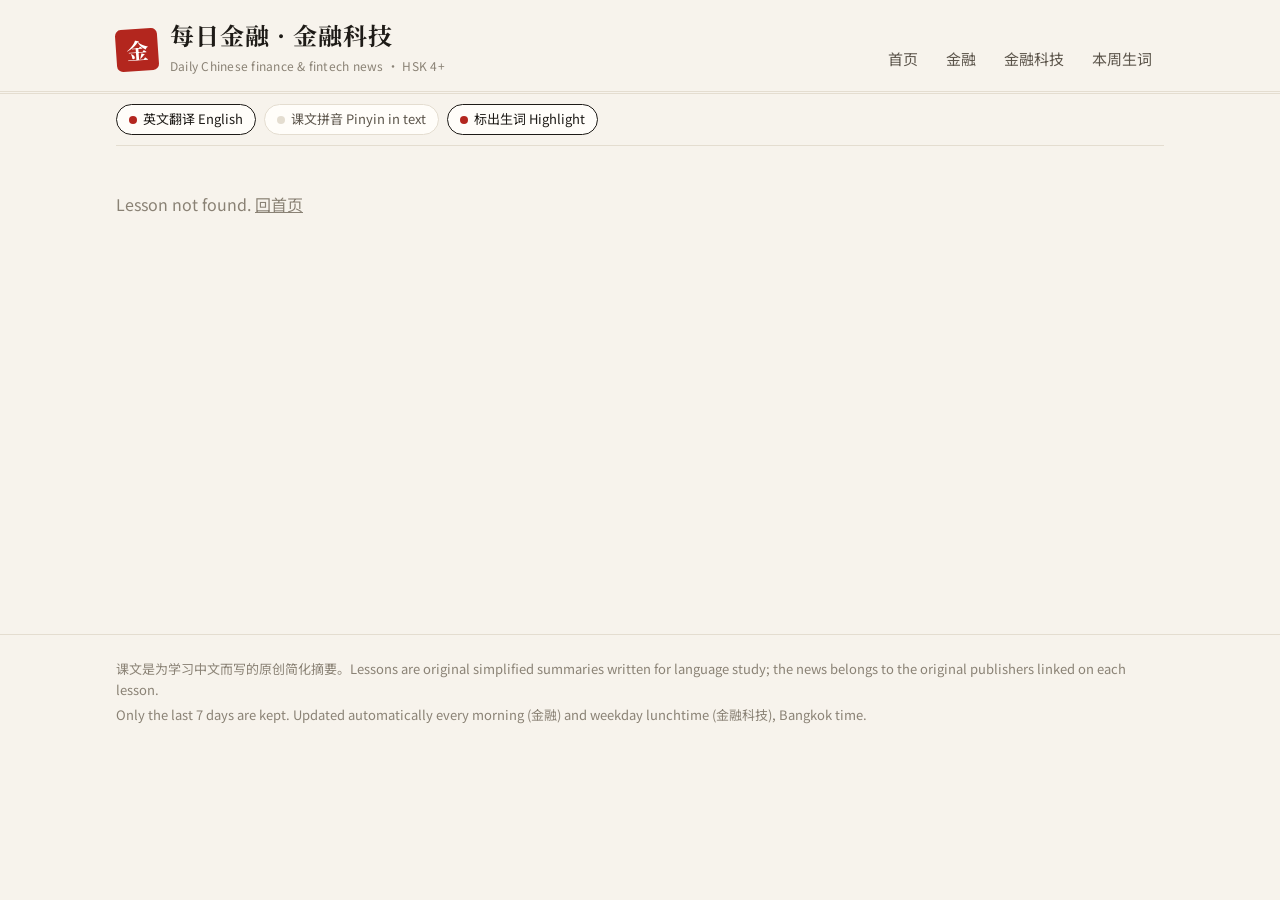
==== lesson.html @ b07d5fe7 "Launch site with last 7 days of lessons Co-Authored-By: Claude Opus 5.5 <noreply@anthropic.com> Clau" ====
<!doctype html>
<html lang="zh-CN">
<head>
<meta charset="utf-8">
<meta name="viewport" content="width=device-width, initial-scale=1">
<meta name="robots" content="noindex, nofollow">
<title>课文 · 每日金融</title>
<meta name="description" content="Daily Chinese finance &amp; fintech news, simplified for HSK 4 learners, with vocabulary.">
<link rel="icon" href="data:image/svg+xml,<svg xmlns=%22http://www.w3.org/2000/svg%22 viewBox=%220 0 100 100%22><rect width=%22100%22 height=%22100%22 rx=%2216%22 fill=%22%23b3261e%22/><text x=%2250%22 y=%2272%22 font-size=%2262%22 text-anchor=%22middle%22 fill=%22white%22>金</text></svg>">
<link rel="preconnect" href="https://fonts.googleapis.com">
<link rel="preconnect" href="https://fonts.gstatic.com" crossorigin>
<link href="https://fonts.googleapis.com/css2?family=Noto+Sans+SC:wght@400;600&family=Noto+Serif+SC:wght@400;700&display=swap" rel="stylesheet">
<link rel="stylesheet" href="assets/style.css">
</head>
<body data-page="lesson">
<header class="masthead"><div class="wrap">
  <a class="brand" href="./"><span class="seal">金</span><span><span class="brand-name">每日金融 · 金融科技</span><br><span class="brand-sub">Daily Chinese finance &amp; fintech news · HSK 4+</span></span></a>
  <nav class="nav">
    <a href="./" data-c="all">首页</a>
    <a href="./?c=finance" data-c="finance">金融</a>
    <a href="./?c=fintech" data-c="fintech">金融科技</a>
    <a href="vocab.html">本周生词</a>
  </nav>
</div></header>
<main class="wrap">
<div class="toolbar" role="toolbar" aria-label="Display options">
  <button class="toggle" data-toggle="en" aria-pressed="true"><span class="dot"></span>英文翻译 English</button>
  <button class="toggle" data-toggle="py" data-default="off" aria-pressed="false"><span class="dot"></span>课文拼音 Pinyin in text</button>
  <button class="toggle" data-toggle="hl" aria-pressed="true"><span class="dot"></span>标出生词 Highlight</button>
</div>
<article id="lesson"><p class="empty">加载中…</p></article>
</main>
<footer><div class="wrap">
  <p>课文是为学习中文而写的原创简化摘要。Lessons are original simplified summaries written for language study; the news belongs to the original publishers linked on each lesson.</p>
  <p>Only the last 7 days are kept. Updated automatically every morning (金融) and weekday lunchtime (金融科技), Bangkok time.</p>
</div></footer>
<script src="assets/app.js"></script>
</body>
</html>
---- assets/style.css ----
:root {
  --paper: #f7f3ec;
  --card: #fffdf9;
  --ink: #1e1b17;
  --ink-2: #5c554b;
  --ink-3: #8a8275;
  --rule: #e4ddd0;
  --accent: #b3261e;        /* seal red */
  --accent-soft: #f6e3df;
  --fintech: #1d5c63;       /* jade */
  --fintech-soft: #dcebea;
  --hl: #fbeec2;
  --serif: "Noto Serif SC", "Songti SC", "STSong", Georgia, serif;
  --sans: "Noto Sans SC", "PingFang SC", -apple-system, "Segoe UI", sans-serif;
  color-scheme: light;
}
@media (prefers-color-scheme: dark) {
  :root:not([data-theme="light"]) {
    --paper: #16140f; --card: #1f1c16; --ink: #ede6d9; --ink-2: #b9b0a1; --ink-3: #887f71;
    --rule: #332e25; --accent: #e0675c; --accent-soft: #3a211d; --fintech: #6fb5b8;
    --fintech-soft: #1b3233; --hl: #4a3d16; color-scheme: dark;
  }
}
:root[data-theme="dark"] {
  --paper: #16140f; --card: #1f1c16; --ink: #ede6d9; --ink-2: #b9b0a1; --ink-3: #887f71;
  --rule: #332e25; --accent: #e0675c; --accent-soft: #3a211d; --fintech: #6fb5b8;
  --fintech-soft: #1b3233; --hl: #4a3d16; color-scheme: dark;
}

* { box-sizing: border-box; }
html { -webkit-text-size-adjust: 100%; }
body {
  margin: 0; background: var(--paper); color: var(--ink);
  font-family: var(--sans); font-size: 16px; line-height: 1.6;
}
a { color: inherit; }
.wrap { max-width: 1080px; margin: 0 auto; padding: 0 16px; }

/* ---------- masthead ---------- */
.masthead { border-bottom: 3px double var(--rule); padding: 22px 0 14px; }
.masthead .wrap { display: flex; flex-wrap: wrap; align-items: flex-end; justify-content: space-between; gap: 12px; }
.brand { text-decoration: none; display: flex; align-items: center; gap: 12px; }
.seal {
  width: 42px; height: 42px; border-radius: 6px; background: var(--accent); color: #fff;
  display: grid; place-items: center; font-family: var(--serif); font-weight: 700; font-size: 22px;
  transform: rotate(-4deg);
}
.brand-name { font-family: var(--serif); font-size: 24px; font-weight: 700; letter-spacing: .04em; line-height: 1.1; }
.brand-sub { font-size: 12px; color: var(--ink-3); letter-spacing: .02em; }
.nav { display: flex; gap: 4px; flex-wrap: wrap; }
.nav a {
  text-decoration: none; font-size: 15px; padding: 6px 12px; border-radius: 999px; color: var(--ink-2);
}
.nav a:hover { background: var(--card); color: var(--ink); }
.nav a.on { background: var(--ink); color: var(--paper); }

main { padding: 28px 0 56px; min-height: 60vh; }

/* ---------- chips / meta ---------- */
.chip {
  display: inline-block; font-size: 12px; font-weight: 600; letter-spacing: .04em;
  padding: 2px 9px; border-radius: 999px; background: var(--accent-soft); color: var(--accent);
}
.chip.fintech { background: var(--fintech-soft); color: var(--fintech); }
.meta { font-size: 13px; color: var(--ink-3); }

/* ---------- home ---------- */
.section-title {
  font-family: var(--serif); font-size: 15px; letter-spacing: .12em; color: var(--ink-2);
  border-bottom: 1px solid var(--rule); padding-bottom: 6px; margin: 0 0 16px;
  display: flex; justify-content: space-between; align-items: baseline; gap: 12px; flex-wrap: wrap;
}
.today { display: grid; grid-template-columns: repeat(auto-fit, minmax(300px, 1fr)); gap: 18px; margin-bottom: 40px; }
.card {
  display: block; text-decoration: none; background: var(--card); border: 1px solid var(--rule);
  border-radius: 10px; padding: 20px 22px; transition: transform .15s, box-shadow .15s;
}
.card:hover { transform: translateY(-2px); box-shadow: 0 6px 20px rgba(0,0,0,.06); }
.card h2 { font-family: var(--serif); font-size: 23px; line-height: 1.4; margin: 10px 0 4px; }
.card .en { color: var(--ink-2); font-size: 15px; margin: 0 0 12px; }
.card .lede { font-family: var(--serif); color: var(--ink-2); font-size: 15px; margin: 0;
  display: -webkit-box; -webkit-line-clamp: 3; -webkit-box-orient: vertical; overflow: hidden; }
.card .foot { margin-top: 14px; display: flex; gap: 14px; }

.filters { display: flex; gap: 6px; }
.filters button {
  font: inherit; font-size: 13px; border: 1px solid var(--rule); background: transparent; color: var(--ink-2);
  padding: 3px 11px; border-radius: 999px; cursor: pointer; letter-spacing: 0;
}
.filters button.on { background: var(--ink); color: var(--paper); border-color: var(--ink); }

.list { list-style: none; margin: 0; padding: 0; }
.list li { border-bottom: 1px solid var(--rule); }
.list a { display: grid; grid-template-columns: 92px 1fr; gap: 14px; padding: 14px 4px; text-decoration: none; align-items: baseline; }
.list a:hover .t { color: var(--accent); }
.list .d { font-size: 13px; color: var(--ink-3); font-variant-numeric: tabular-nums; }
.list .t { font-family: var(--serif); font-size: 18px; }
.list .s { display: block; font-size: 14px; color: var(--ink-2); margin-top: 2px; }
.empty { color: var(--ink-3); padding: 24px 0; }

/* ---------- lesson ---------- */
.toolbar {
  position: sticky; top: 0; z-index: 5; background: var(--paper);
  display: flex; gap: 8px; flex-wrap: wrap; padding: 10px 0; border-bottom: 1px solid var(--rule); margin-bottom: 22px;
}
.toggle {
  font: inherit; font-size: 13px; display: inline-flex; align-items: center; gap: 6px; cursor: pointer;
  border: 1px solid var(--rule); background: var(--card); color: var(--ink-2); padding: 4px 12px; border-radius: 999px;
}
.toggle[aria-pressed="true"] { border-color: var(--ink); color: var(--ink); }
.toggle .dot { width: 8px; height: 8px; border-radius: 50%; background: var(--rule); }
.toggle[aria-pressed="true"] .dot { background: var(--accent); }

.lesson-head h1 { font-family: var(--serif); font-size: clamp(26px, 4.4vw, 38px); line-height: 1.3; margin: 12px 0 6px; }
.lesson-head .en { font-size: 17px; color: var(--ink-2); margin: 0 0 6px; }

.lesson-grid { display: grid; grid-template-columns: minmax(0, 3fr) minmax(0, 2fr); gap: 36px; margin-top: 26px; align-items: start; }
@media (max-width: 820px) { .lesson-grid { grid-template-columns: 1fr; } }

.para { margin-bottom: 22px; }
.para .zh { font-family: var(--serif); font-size: 20px; line-height: 2.05; margin: 0 0 6px; }
.para .en { font-size: 15px; color: var(--ink-2); font-style: italic; margin: 0; }
body.hide-en .para .en, body.hide-en .lesson-head .en, body.hide-en .ex .e { display: none; }

ruby.v { ruby-position: over; cursor: pointer; background: linear-gradient(transparent 62%, var(--hl) 62%); border-radius: 2px; }
ruby.v rt { font-family: var(--sans); font-size: 11px; color: var(--accent); letter-spacing: 0; }
body.hide-py ruby.v rt { display: none; }
body.no-hl ruby.v { background: none; }
ruby.v.active { background: var(--hl); }

.source { font-size: 14px; color: var(--ink-3); border-top: 1px solid var(--rule); padding-top: 12px; margin-top: 8px; }
.source a { color: var(--ink-2); }

.vocab {
  background: var(--card); border: 1px solid var(--rule); border-radius: 10px; padding: 18px 18px 8px;
  position: sticky; top: 64px; max-height: calc(100vh - 84px); overflow: auto;
}
@media (max-width: 820px) { .vocab { position: static; max-height: none; } }
.vocab h3, .featured h3 { font-family: var(--serif); font-size: 18px; margin: 0 0 10px; }
.vocab ol { list-style: none; padding: 0; margin: 0; }
.vocab li { padding: 7px 0; border-bottom: 1px dashed var(--rule); display: grid; grid-template-columns: 1fr auto; gap: 2px 10px; }
.vocab li:last-child { border-bottom: 0; }
.vocab li.active { background: var(--hl); margin: 0 -8px; padding: 7px 8px; border-radius: 6px; }
.vocab .h { font-family: var(--serif); font-size: 18px; font-weight: 700; }
.vocab .p { font-size: 13px; color: var(--accent); }
.vocab .m { grid-column: 1 / -1; font-size: 13px; color: var(--ink-2); }
.lvl { font-size: 11px; color: var(--ink-3); white-space: nowrap; align-self: center; }

.featured { margin-top: 40px; }
.featured-grid { display: grid; grid-template-columns: repeat(auto-fit, minmax(300px, 1fr)); gap: 18px; }
.fw { background: var(--card); border: 1px solid var(--rule); border-top: 4px solid var(--accent); border-radius: 10px; padding: 18px 20px; }
.fw .big { font-family: var(--serif); font-size: 34px; font-weight: 700; line-height: 1.1; }
.fw .p { color: var(--accent); font-size: 15px; margin-left: 6px; }
.fw .def { margin: 6px 0 8px; font-size: 15px; }
.fw .pos { font-size: 12px; color: var(--ink-3); border: 1px solid var(--rule); border-radius: 4px; padding: 0 5px; margin-right: 6px; }
.fw .note { font-size: 14px; color: var(--ink-2); margin: 0 0 12px; }
.ex { border-left: 2px solid var(--rule); padding-left: 12px; margin: 10px 0; }
.ex .z { font-family: var(--serif); font-size: 17px; }
.ex .y { font-size: 13px; color: var(--accent); }
.ex .e { font-size: 14px; color: var(--ink-2); font-style: italic; }

.pager { display: flex; justify-content: space-between; gap: 12px; margin-top: 40px; flex-wrap: wrap; }
.pager a { text-decoration: none; font-size: 14px; color: var(--ink-2); max-width: 48%; }
.pager a:hover { color: var(--accent); }

/* ---------- vocab page ---------- */
.vtools { display: flex; flex-wrap: wrap; gap: 10px; align-items: center; margin-bottom: 18px; }
.search {
  font: inherit; flex: 1 1 240px; padding: 9px 14px; border-radius: 999px; border: 1px solid var(--rule);
  background: var(--card); color: var(--ink);
}
.vtable { width: 100%; border-collapse: collapse; }
.vtable th { text-align: left; font-size: 12px; color: var(--ink-3); font-weight: 600; padding: 6px 8px; border-bottom: 1px solid var(--rule); }
.vtable td { padding: 9px 8px; border-bottom: 1px solid var(--rule); vertical-align: top; }
.vtable .h { font-family: var(--serif); font-size: 19px; font-weight: 700; white-space: nowrap; }
.vtable .p { color: var(--accent); font-size: 14px; white-space: nowrap; }
.vtable .m { font-size: 14px; color: var(--ink-2); }
.vtable .src a { font-size: 12px; color: var(--ink-3); text-decoration: none; margin-right: 6px; white-space: nowrap; }
.vtable .src a:hover { color: var(--accent); }
body.quiz .vtable .m span, body.quiz .vtable .p span { filter: blur(6px); cursor: pointer; transition: filter .15s; }
body.quiz .vtable tr.reveal .m span, body.quiz .vtable tr.reveal .p span { filter: none; }
@media (max-width: 600px) {
  .vtable thead { display: none; }
  .vtable tr { display: grid; grid-template-columns: auto 1fr auto; gap: 0 10px; padding: 8px 0; border-bottom: 1px solid var(--rule); }
  .vtable td { border: 0; padding: 2px 0; }
  .vtable td.m, .vtable td.src { grid-column: 1 / -1; }
}

/* ---------- footer ---------- */
footer { border-top: 1px solid var(--rule); padding: 20px 0 36px; font-size: 13px; color: var(--ink-3); }
footer p { margin: 4px 0; }

.pop {
  position: absolute; z-index: 20; background: var(--ink); color: var(--paper); font-size: 13px; line-height: 1.45;
  padding: 7px 11px; border-radius: 8px; max-width: 260px; pointer-events: none; box-shadow: 0 6px 18px rgba(0,0,0,.18);
}
.pop b { font-family: var(--serif); font-size: 16px; }
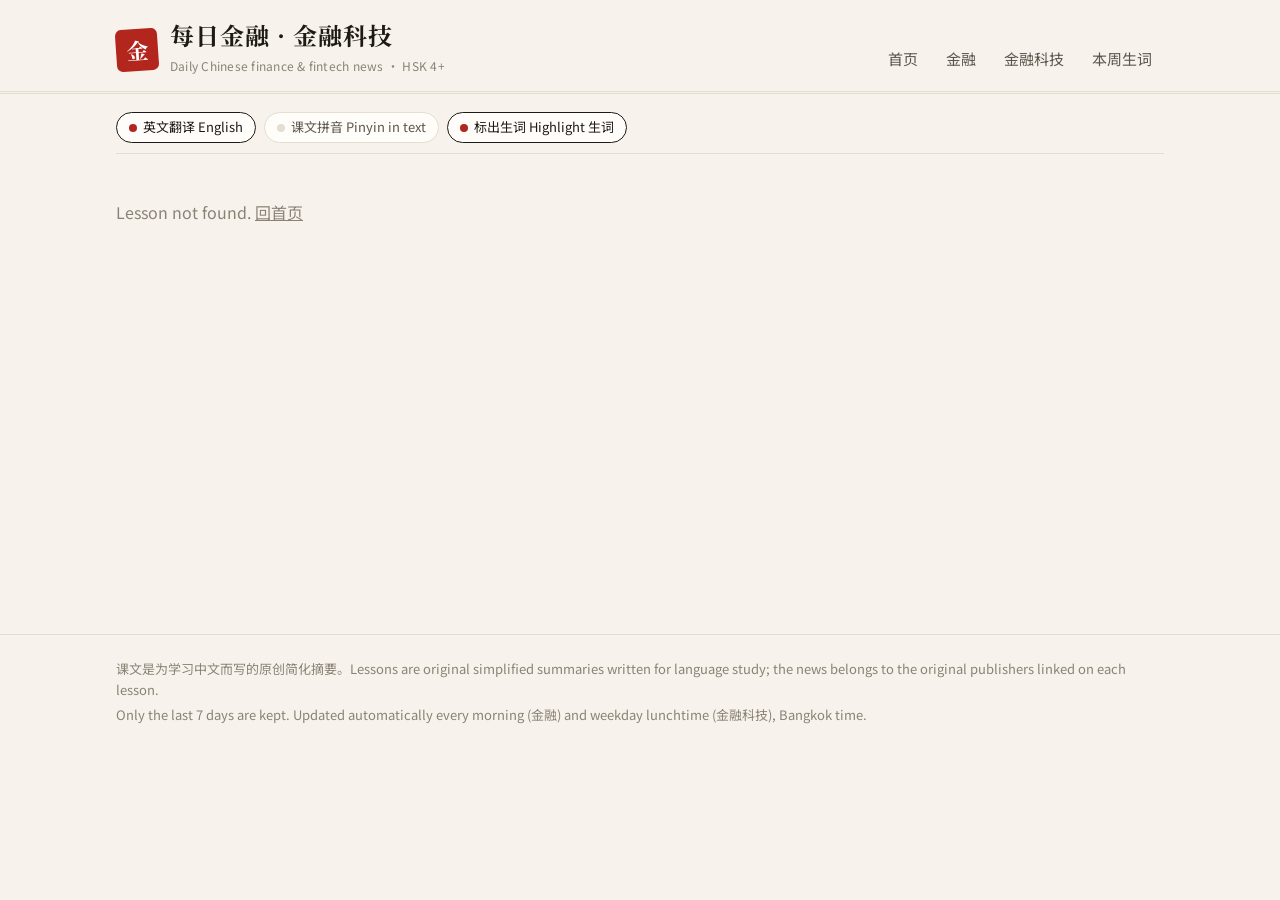
==== commit 0e44948b: "Read-aloud player, tap any word for its meaning, English source names - One play button with a dragg" ====
--- a/lesson.html
+++ b/lesson.html
@@ -24,9 +24,10 @@
 </div></header>
 <main class="wrap">
 <div class="toolbar" role="toolbar" aria-label="Display options">
+  <div id="player" class="player"></div>
   <button class="toggle" data-toggle="en" aria-pressed="true"><span class="dot"></span>英文翻译 English</button>
   <button class="toggle" data-toggle="py" data-default="off" aria-pressed="false"><span class="dot"></span>课文拼音 Pinyin in text</button>
-  <button class="toggle" data-toggle="hl" aria-pressed="true"><span class="dot"></span>标出生词 Highlight</button>
+  <button class="toggle" data-toggle="hl" aria-pressed="true"><span class="dot"></span>标出生词 Highlight 生词</button>
 </div>
 <article id="lesson"><p class="empty">加载中…</p></article>
 </main>
--- a/assets/style.css
+++ b/assets/style.css
@@ -195,3 +195,29 @@
   padding: 7px 11px; border-radius: 8px; max-width: 260px; pointer-events: none; box-shadow: 0 6px 18px rgba(0,0,0,.18);
 }
 .pop b { font-family: var(--serif); font-size: 16px; }
+
+/* ---------- every-word lookup ---------- */
+.article, .lesson-head { max-width: 760px; }
+.lesson-head { margin-bottom: 22px; }
+.w { cursor: pointer; border-radius: 3px; }
+.w:hover { background: var(--rule); }
+.w.active { background: var(--hl); }
+ruby.w.v.active { background: var(--hl); }
+.pop .tag { display: inline-block; margin-left: 6px; font-size: 11px; opacity: .75; }
+
+/* ---------- read-aloud player ---------- */
+.player { display: flex; align-items: center; gap: 10px; flex: 1 1 100%; }
+.player .play {
+  flex: none; width: 38px; height: 38px; border-radius: 50%; border: 0; cursor: pointer;
+  background: var(--accent); color: #fff; display: grid; place-items: center;
+}
+.player .play svg { fill: currentColor; }
+.player .i-pause { display: none; }
+.player.is-playing .i-pause { display: inline; }
+.player.is-playing .i-play { display: none; }
+.player .seek { flex: 1 1 auto; min-width: 0; accent-color: var(--accent); height: 24px; cursor: pointer; }
+.player .ptime { flex: none; font-variant-numeric: tabular-nums; min-width: 52px; text-align: right; }
+.sent { transition: background .2s; border-radius: 3px; }
+.sent.speaking { background: var(--accent-soft); box-shadow: 0 0 0 2px var(--accent-soft); }
+.player .seek:focus { outline: none; }
+.player .seek:focus-visible { outline: 2px solid var(--accent-soft); outline-offset: 2px; }
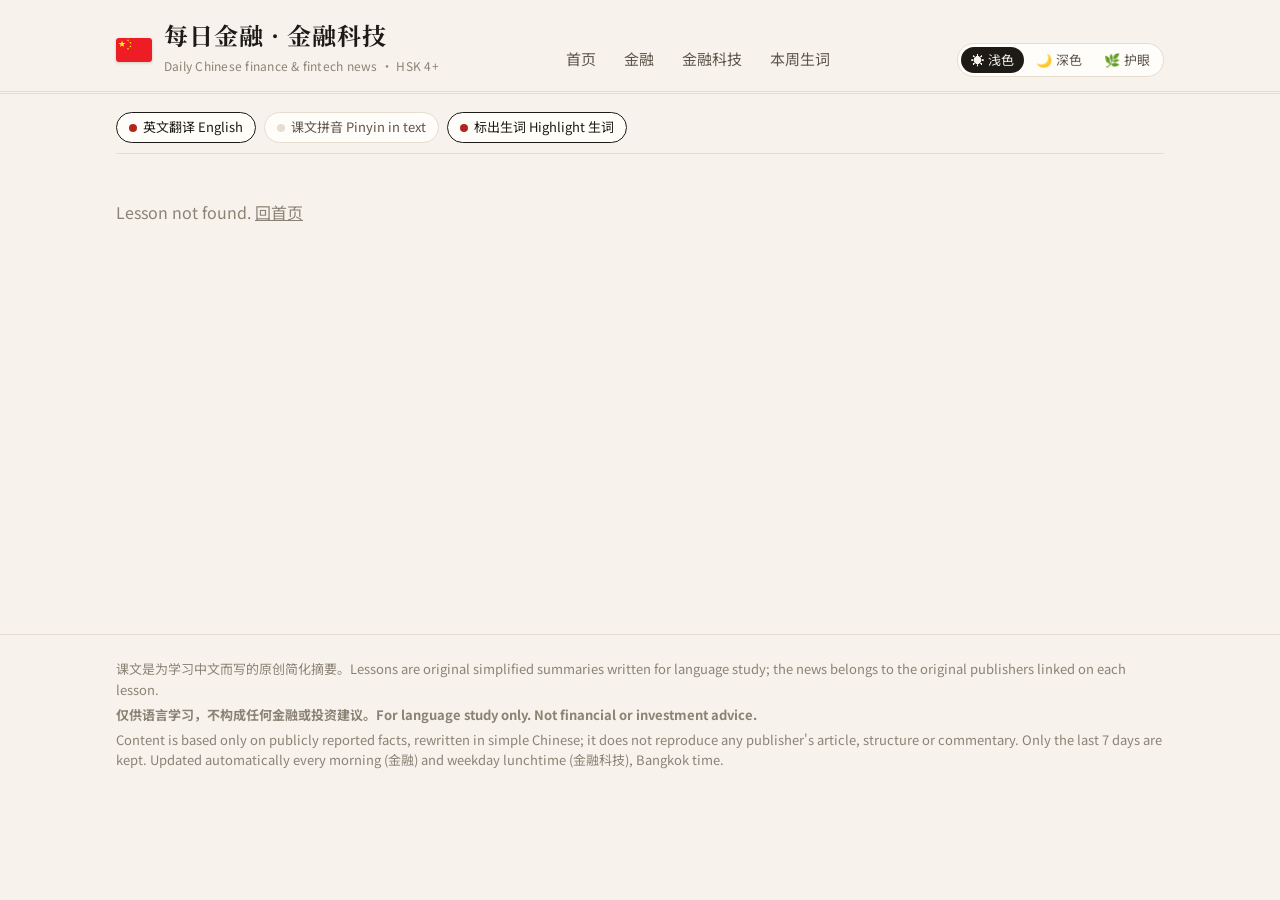
==== commit e921c998: "Facts-only lessons, theme switch, flag, disclaimer - Remove analyst/expert commentary and speculatio" ====
--- a/lesson.html
+++ b/lesson.html
@@ -11,16 +11,22 @@
 <link rel="preconnect" href="https://fonts.gstatic.com" crossorigin>
 <link href="https://fonts.googleapis.com/css2?family=Noto+Sans+SC:wght@400;600&family=Noto+Serif+SC:wght@400;700&display=swap" rel="stylesheet">
 <link rel="stylesheet" href="assets/style.css">
+<script>try{var t=localStorage.getItem("theme");if(t)document.documentElement.setAttribute("data-theme",t);}catch(e){}</script>
 </head>
 <body data-page="lesson">
 <header class="masthead"><div class="wrap">
-  <a class="brand" href="./"><span class="seal">金</span><span><span class="brand-name">每日金融 · 金融科技</span><br><span class="brand-sub">Daily Chinese finance &amp; fintech news · HSK 4+</span></span></a>
+  <a class="brand" href="./"><svg class="flag" viewBox="0 0 30 20" width="36" height="24" role="img" aria-label="中国国旗 Flag of China"><rect width="30" height="20" fill="#EE1C25"/><g fill="#FFFF00"><polygon points="5.000,2.000 5.674,4.073 7.853,4.073 6.090,5.354 6.763,7.427 5.000,6.146 3.237,7.427 3.910,5.354 2.147,4.073 4.326,4.073"/><polygon points="9.143,2.514 9.619,1.966 9.246,1.343 9.914,1.628 10.391,1.080 10.328,1.803 10.996,2.088 10.288,2.251 10.224,2.975 9.851,2.352"/><polygon points="11.010,4.141 11.662,3.821 11.560,3.102 12.065,3.624 12.718,3.304 12.378,3.946 12.884,4.467 12.168,4.343 11.829,4.985 11.726,4.266"/><polygon points="11.038,6.725 11.765,6.699 11.964,6.001 12.213,6.683 12.939,6.657 12.367,7.105 12.616,7.787 12.014,7.382 11.442,7.830 11.641,7.131"/><polygon points="9.219,8.375 9.899,8.632 10.353,8.064 10.319,8.790 10.999,9.046 10.298,9.239 10.265,9.964 9.865,9.357 9.165,9.550 9.618,8.982"/></g></svg><span><span class="brand-name">每日金融 · 金融科技</span><br><span class="brand-sub">Daily Chinese finance &amp; fintech news · HSK 4+</span></span></a>
   <nav class="nav">
     <a href="./" data-c="all">首页</a>
     <a href="./?c=finance" data-c="finance">金融</a>
     <a href="./?c=fintech" data-c="fintech">金融科技</a>
     <a href="vocab.html">本周生词</a>
   </nav>
+  <div class="themes" role="group" aria-label="主题 Theme">
+    <button type="button" data-theme-set="light" title="浅色 Light">☀️<span>浅色</span></button>
+    <button type="button" data-theme-set="dark" title="深色 Dark">🌙<span>深色</span></button>
+    <button type="button" data-theme-set="eye" title="护眼 Eye-care">🌿<span>护眼</span></button>
+  </div>
 </div></header>
 <main class="wrap">
 <div class="toolbar" role="toolbar" aria-label="Display options">
@@ -33,7 +39,8 @@
 </main>
 <footer><div class="wrap">
   <p>课文是为学习中文而写的原创简化摘要。Lessons are original simplified summaries written for language study; the news belongs to the original publishers linked on each lesson.</p>
-  <p>Only the last 7 days are kept. Updated automatically every morning (金融) and weekday lunchtime (金融科技), Bangkok time.</p>
+  <p><strong>仅供语言学习，不构成任何金融或投资建议。For language study only. Not financial or investment advice.</strong></p>
+  <p>Content is based only on publicly reported facts, rewritten in simple Chinese; it does not reproduce any publisher's article, structure or commentary. Only the last 7 days are kept. Updated automatically every morning (金融) and weekday lunchtime (金融科技), Bangkok time.</p>
 </div></footer>
 <script src="assets/app.js"></script>
 </body>
--- a/assets/style.css
+++ b/assets/style.css
@@ -15,11 +15,16 @@
   color-scheme: light;
 }
 @media (prefers-color-scheme: dark) {
-  :root:not([data-theme="light"]) {
+  :root:not([data-theme]) {
     --paper: #16140f; --card: #1f1c16; --ink: #ede6d9; --ink-2: #b9b0a1; --ink-3: #887f71;
     --rule: #332e25; --accent: #e0675c; --accent-soft: #3a211d; --fintech: #6fb5b8;
     --fintech-soft: #1b3233; --hl: #4a3d16; color-scheme: dark;
   }
+}
+:root[data-theme="eye"] {
+  --paper: #f2e9d0; --card: #f8f1dd; --ink: #3a3226; --ink-2: #5c5140; --ink-3: #887b63;
+  --rule: #e0d3b2; --accent: #9a3b22; --accent-soft: #ecd9c3; --fintech: #3d6a4d;
+  --fintech-soft: #dbe6d0; --hl: #e8d59c; color-scheme: light;
 }
 :root[data-theme="dark"] {
   --paper: #16140f; --card: #1f1c16; --ink: #ede6d9; --ink-2: #b9b0a1; --ink-3: #887f71;
@@ -221,3 +226,13 @@
 .sent.speaking { background: var(--accent-soft); box-shadow: 0 0 0 2px var(--accent-soft); }
 .player .seek:focus { outline: none; }
 .player .seek:focus-visible { outline: 2px solid var(--accent-soft); outline-offset: 2px; }
+
+/* ---------- flag + theme switch ---------- */
+.flag { flex: none; border-radius: 3px; box-shadow: 0 1px 3px rgba(0,0,0,.18); }
+.themes { display: inline-flex; gap: 2px; padding: 3px; border: 1px solid var(--rule); border-radius: 999px; background: var(--card); }
+.themes button {
+  font: inherit; font-size: 13px; border: 0; background: transparent; color: var(--ink-2); cursor: pointer;
+  padding: 4px 10px; border-radius: 999px; display: inline-flex; align-items: center; gap: 4px; line-height: 1.4;
+}
+.themes button[aria-pressed="true"] { background: var(--ink); color: var(--paper); }
+@media (max-width: 600px) { .themes button span { display: none; } }
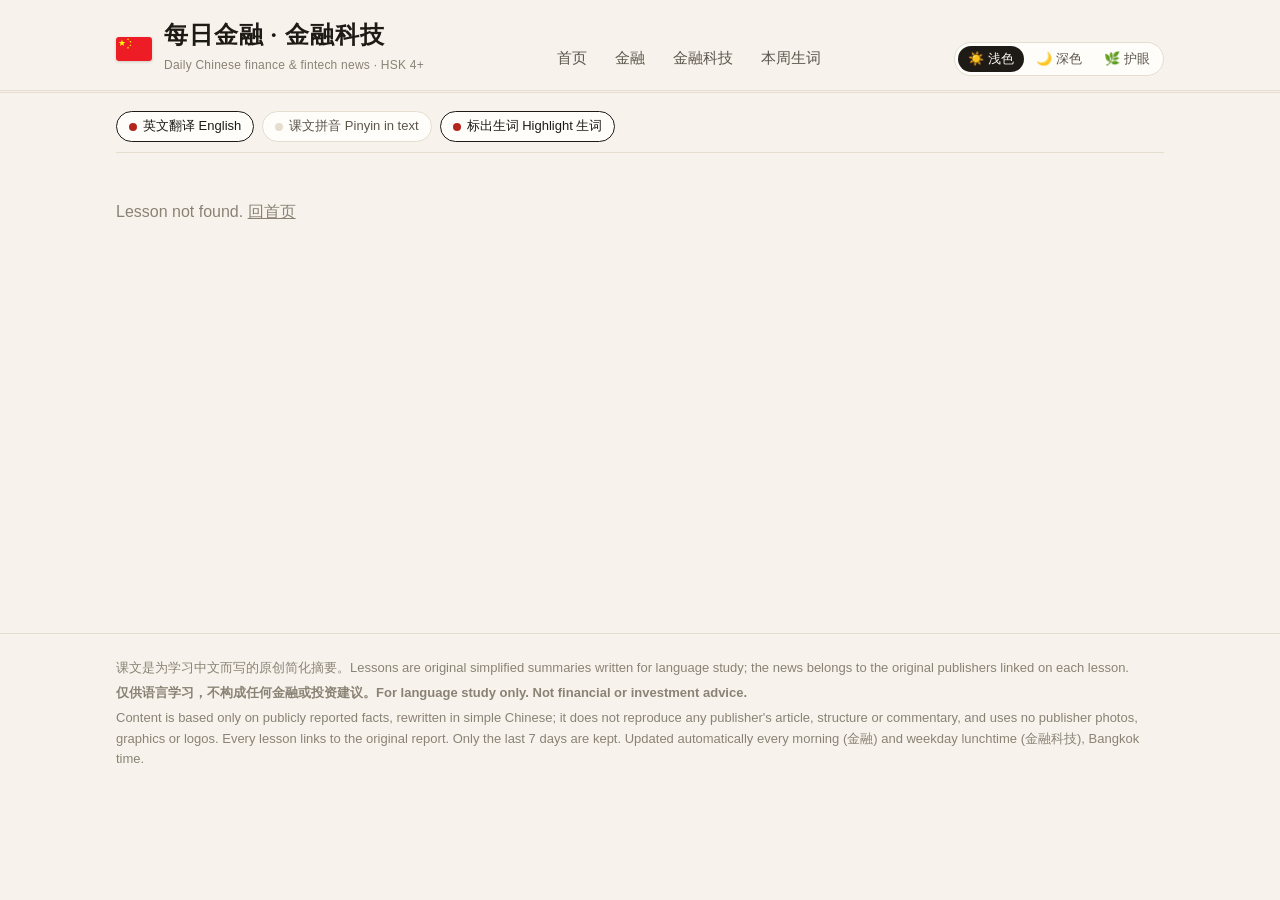
==== commit 0b72d17a: "Legal safeguards: copy check, text-only lessons, attribution rules - publish.py --source: refuse les" ====
--- a/lesson.html
+++ b/lesson.html
@@ -4,6 +4,8 @@
 <meta charset="utf-8">
 <meta name="viewport" content="width=device-width, initial-scale=1">
 <meta name="robots" content="noindex, nofollow">
+<meta http-equiv="Content-Security-Policy" content="default-src 'self'; img-src 'self' data:; media-src 'none'; object-src 'none'; frame-src 'none'; script-src 'self' 'unsafe-inline'; style-src 'self' 'unsafe-inline' https://fonts.googleapis.com; font-src https://fonts.gstatic.com; connect-src 'self'; base-uri 'self'; form-action 'none'">
+<meta name="referrer" content="strict-origin-when-cross-origin">
 <title>课文 · 每日金融</title>
 <meta name="description" content="Daily Chinese finance &amp; fintech news, simplified for HSK 4 learners, with vocabulary.">
 <link rel="icon" href="data:image/svg+xml,<svg xmlns=%22http://www.w3.org/2000/svg%22 viewBox=%220 0 100 100%22><rect width=%22100%22 height=%22100%22 rx=%2216%22 fill=%22%23b3261e%22/><text x=%2250%22 y=%2272%22 font-size=%2262%22 text-anchor=%22middle%22 fill=%22white%22>金</text></svg>">
@@ -40,7 +42,7 @@
 <footer><div class="wrap">
   <p>课文是为学习中文而写的原创简化摘要。Lessons are original simplified summaries written for language study; the news belongs to the original publishers linked on each lesson.</p>
   <p><strong>仅供语言学习，不构成任何金融或投资建议。For language study only. Not financial or investment advice.</strong></p>
-  <p>Content is based only on publicly reported facts, rewritten in simple Chinese; it does not reproduce any publisher's article, structure or commentary. Only the last 7 days are kept. Updated automatically every morning (金融) and weekday lunchtime (金融科技), Bangkok time.</p>
+  <p>Content is based only on publicly reported facts, rewritten in simple Chinese; it does not reproduce any publisher's article, structure or commentary, and uses no publisher photos, graphics or logos. Every lesson links to the original report. Only the last 7 days are kept. Updated automatically every morning (金融) and weekday lunchtime (金融科技), Bangkok time.</p>
 </div></footer>
 <script src="assets/app.js"></script>
 </body>
--- a/assets/style.css
+++ b/assets/style.css
@@ -236,3 +236,5 @@
 }
 .themes button[aria-pressed="true"] { background: var(--ink); color: var(--paper); }
 @media (max-width: 600px) { .themes button span { display: none; } }
+.orig { font-size: 13px; color: var(--ink-3); margin: 6px 0 0; }
+.orig a { color: var(--ink-2); }
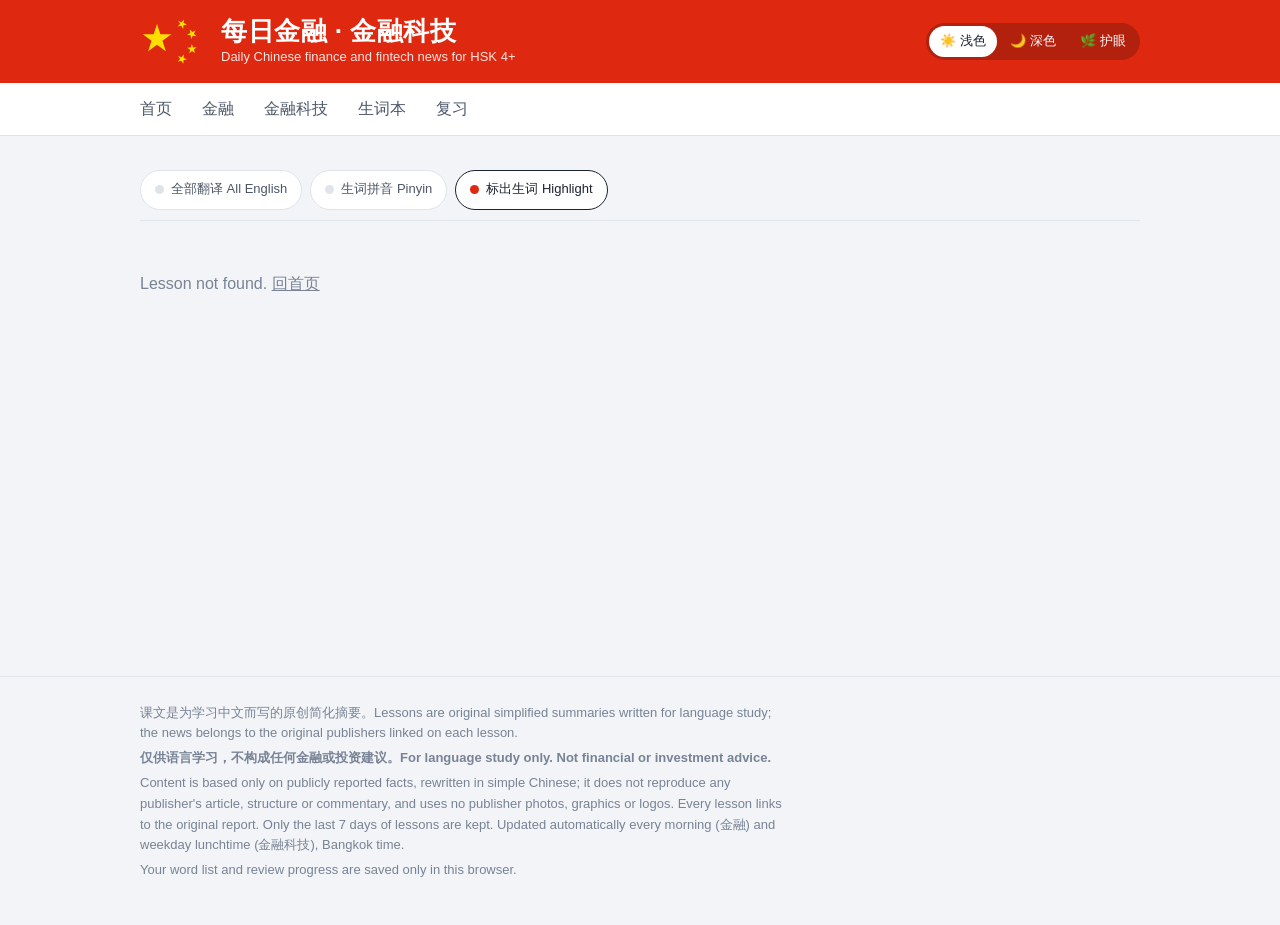
==== commit 070ed5ba: "Redesign site and add study loop: word status, spaced review, flashcards - Flag-red masthead with th" ====
--- a/lesson.html
+++ b/lesson.html
@@ -6,43 +6,49 @@
 <meta name="robots" content="noindex, nofollow">
 <meta http-equiv="Content-Security-Policy" content="default-src 'self'; img-src 'self' data:; media-src 'none'; object-src 'none'; frame-src 'none'; script-src 'self' 'unsafe-inline'; style-src 'self' 'unsafe-inline' https://fonts.googleapis.com; font-src https://fonts.gstatic.com; connect-src 'self'; base-uri 'self'; form-action 'none'">
 <meta name="referrer" content="strict-origin-when-cross-origin">
+<meta name="theme-color" content="#DE2910">
 <title>课文 · 每日金融</title>
 <meta name="description" content="Daily Chinese finance &amp; fintech news, simplified for HSK 4 learners, with vocabulary.">
-<link rel="icon" href="data:image/svg+xml,<svg xmlns=%22http://www.w3.org/2000/svg%22 viewBox=%220 0 100 100%22><rect width=%22100%22 height=%22100%22 rx=%2216%22 fill=%22%23b3261e%22/><text x=%2250%22 y=%2272%22 font-size=%2262%22 text-anchor=%22middle%22 fill=%22white%22>金</text></svg>">
+<link rel="icon" href="data:image/svg+xml,<svg xmlns=%22http://www.w3.org/2000/svg%22 viewBox=%220 0 100 100%22><rect width=%22100%22 height=%22100%22 rx=%2222%22 fill=%22%23DE2910%22/><polygon fill=%22%23FFDE00%22 points=%2250,16 58.5,40.3 84.2,40.9 63.7,56.4 71.2,81.1 50,66.4 28.8,81.1 36.3,56.4 15.8,40.9 41.5,40.3%22/></svg>">
 <link rel="preconnect" href="https://fonts.googleapis.com">
 <link rel="preconnect" href="https://fonts.gstatic.com" crossorigin>
-<link href="https://fonts.googleapis.com/css2?family=Noto+Sans+SC:wght@400;600&family=Noto+Serif+SC:wght@400;700&display=swap" rel="stylesheet">
+<link href="https://fonts.googleapis.com/css2?family=Noto+Sans+SC:wght@400;500;700;900&family=Schibsted+Grotesk:wght@400;500;700&display=swap" rel="stylesheet">
 <link rel="stylesheet" href="assets/style.css">
 <script>try{var t=localStorage.getItem("theme");if(t)document.documentElement.setAttribute("data-theme",t);}catch(e){}</script>
 </head>
 <body data-page="lesson">
 <header class="masthead"><div class="wrap">
-  <a class="brand" href="./"><svg class="flag" viewBox="0 0 30 20" width="36" height="24" role="img" aria-label="中国国旗 Flag of China"><rect width="30" height="20" fill="#EE1C25"/><g fill="#FFFF00"><polygon points="5.000,2.000 5.674,4.073 7.853,4.073 6.090,5.354 6.763,7.427 5.000,6.146 3.237,7.427 3.910,5.354 2.147,4.073 4.326,4.073"/><polygon points="9.143,2.514 9.619,1.966 9.246,1.343 9.914,1.628 10.391,1.080 10.328,1.803 10.996,2.088 10.288,2.251 10.224,2.975 9.851,2.352"/><polygon points="11.010,4.141 11.662,3.821 11.560,3.102 12.065,3.624 12.718,3.304 12.378,3.946 12.884,4.467 12.168,4.343 11.829,4.985 11.726,4.266"/><polygon points="11.038,6.725 11.765,6.699 11.964,6.001 12.213,6.683 12.939,6.657 12.367,7.105 12.616,7.787 12.014,7.382 11.442,7.830 11.641,7.131"/><polygon points="9.219,8.375 9.899,8.632 10.353,8.064 10.319,8.790 10.999,9.046 10.298,9.239 10.265,9.964 9.865,9.357 9.165,9.550 9.618,8.982"/></g></svg><span><span class="brand-name">每日金融 · 金融科技</span><br><span class="brand-sub">Daily Chinese finance &amp; fintech news · HSK 4+</span></span></a>
-  <nav class="nav">
-    <a href="./" data-c="all">首页</a>
-    <a href="./?c=finance" data-c="finance">金融</a>
-    <a href="./?c=fintech" data-c="fintech">金融科技</a>
-    <a href="vocab.html">本周生词</a>
-  </nav>
+  <a class="brand" href="./">
+    <svg class="stars" viewBox="0 0 15 11" width="75" height="55" role="img" aria-label="五星红旗 Five-star Red Flag"><g fill="currentColor"><polygon points="5.000,2.000 5.674,4.073 7.853,4.073 6.090,5.354 6.763,7.427 5.000,6.146 3.237,7.427 3.910,5.354 2.147,4.073 4.326,4.073"/><polygon points="9.143,2.514 9.619,1.966 9.246,1.343 9.914,1.628 10.391,1.080 10.328,1.803 10.996,2.088 10.288,2.251 10.224,2.975 9.851,2.352"/><polygon points="11.010,4.141 11.662,3.821 11.560,3.102 12.065,3.624 12.718,3.304 12.378,3.946 12.884,4.467 12.168,4.343 11.829,4.985 11.726,4.266"/><polygon points="11.038,6.725 11.765,6.699 11.964,6.001 12.213,6.683 12.939,6.657 12.367,7.105 12.616,7.787 12.014,7.382 11.442,7.830 11.641,7.131"/><polygon points="9.219,8.375 9.899,8.632 10.353,8.064 10.319,8.790 10.999,9.046 10.298,9.239 10.265,9.964 9.865,9.357 9.165,9.550 9.618,8.982"/></g></svg>
+    <span class="brand-text"><span class="brand-name">每日金融 · 金融科技</span><span class="brand-sub">Daily Chinese finance and fintech news for HSK 4+</span></span>
+  </a>
   <div class="themes" role="group" aria-label="主题 Theme">
     <button type="button" data-theme-set="light" title="浅色 Light">☀️<span>浅色</span></button>
     <button type="button" data-theme-set="dark" title="深色 Dark">🌙<span>深色</span></button>
     <button type="button" data-theme-set="eye" title="护眼 Eye-care">🌿<span>护眼</span></button>
   </div>
 </div></header>
+<nav class="tabs" aria-label="Sections"><div class="wrap">
+  <a href="./" data-c="all">首页</a>
+  <a href="./?c=finance" data-c="finance">金融</a>
+  <a href="./?c=fintech" data-c="fintech">金融科技</a>
+  <a href="vocab.html" data-p="vocab">生词本</a>
+  <a href="review.html" data-p="review">复习<span id="due" class="badge" hidden></span></a>
+</div></nav>
 <main class="wrap">
 <div class="toolbar" role="toolbar" aria-label="Display options">
   <div id="player" class="player"></div>
-  <button class="toggle" data-toggle="en" aria-pressed="true"><span class="dot"></span>英文翻译 English</button>
-  <button class="toggle" data-toggle="py" data-default="off" aria-pressed="false"><span class="dot"></span>课文拼音 Pinyin in text</button>
-  <button class="toggle" data-toggle="hl" aria-pressed="true"><span class="dot"></span>标出生词 Highlight 生词</button>
+  <button class="toggle" data-toggle="en" data-default="off" aria-pressed="false"><span class="dot"></span>全部翻译 All English</button>
+  <button class="toggle" data-toggle="py" data-default="off" aria-pressed="false"><span class="dot"></span>生词拼音 Pinyin</button>
+  <button class="toggle" data-toggle="hl" aria-pressed="true"><span class="dot"></span>标出生词 Highlight</button>
 </div>
 <article id="lesson"><p class="empty">加载中…</p></article>
 </main>
 <footer><div class="wrap">
   <p>课文是为学习中文而写的原创简化摘要。Lessons are original simplified summaries written for language study; the news belongs to the original publishers linked on each lesson.</p>
   <p><strong>仅供语言学习，不构成任何金融或投资建议。For language study only. Not financial or investment advice.</strong></p>
-  <p>Content is based only on publicly reported facts, rewritten in simple Chinese; it does not reproduce any publisher's article, structure or commentary, and uses no publisher photos, graphics or logos. Every lesson links to the original report. Only the last 7 days are kept. Updated automatically every morning (金融) and weekday lunchtime (金融科技), Bangkok time.</p>
+  <p>Content is based only on publicly reported facts, rewritten in simple Chinese; it does not reproduce any publisher's article, structure or commentary, and uses no publisher photos, graphics or logos. Every lesson links to the original report. Only the last 7 days of lessons are kept. Updated automatically every morning (金融) and weekday lunchtime (金融科技), Bangkok time.</p>
+  <p>Your word list and review progress are saved only in this browser.</p>
 </div></footer>
 <script src="assets/app.js"></script>
 </body>
--- a/assets/style.css
+++ b/assets/style.css
@@ -1,240 +1,371 @@
+/* 每日金融 · 金融科技
+   The masthead is the flag: a red field with the five stars. Star yellow marks new words,
+   red marks words being learned, jade marks fintech and words already known. */
 :root {
-  --paper: #f7f3ec;
-  --card: #fffdf9;
-  --ink: #1e1b17;
-  --ink-2: #5c554b;
-  --ink-3: #8a8275;
-  --rule: #e4ddd0;
-  --accent: #b3261e;        /* seal red */
-  --accent-soft: #f6e3df;
-  --fintech: #1d5c63;       /* jade */
-  --fintech-soft: #dcebea;
-  --hl: #fbeec2;
-  --serif: "Noto Serif SC", "Songti SC", "STSong", Georgia, serif;
-  --sans: "Noto Sans SC", "PingFang SC", -apple-system, "Segoe UI", sans-serif;
+  --flag: #de2910;          /* flag red: masthead, primary actions */
+  --star: #ffde00;          /* flag yellow: stars */
+  --bg: #f2f4f7;
+  --card: #ffffff;
+  --ink: #1b2330;
+  --ink-2: #4c5768;
+  --ink-3: #788395;
+  --line: #dfe4eb;
+  --red: #c81e0a;           /* red for text and marks on the page */
+  --red-soft: #fde9e5;
+  --jade: #0f7b6c;
+  --jade-soft: #dff2ee;
+  --hl: #ffec80;            /* new-word highlighter */
+  --on-flag: #ffffff;
+  --zh: "Noto Sans SC", "PingFang SC", "Microsoft YaHei", sans-serif;
+  --ui: "Schibsted Grotesk", "Noto Sans SC", "PingFang SC", -apple-system, "Segoe UI", sans-serif;
   color-scheme: light;
 }
 @media (prefers-color-scheme: dark) {
   :root:not([data-theme]) {
-    --paper: #16140f; --card: #1f1c16; --ink: #ede6d9; --ink-2: #b9b0a1; --ink-3: #887f71;
-    --rule: #332e25; --accent: #e0675c; --accent-soft: #3a211d; --fintech: #6fb5b8;
-    --fintech-soft: #1b3233; --hl: #4a3d16; color-scheme: dark;
+    --flag: #c2200b; --bg: #0f1318; --card: #181e26; --ink: #e9edf2; --ink-2: #b3bcc9; --ink-3: #7f8a9a;
+    --line: #2b3440; --red: #ff7a66; --red-soft: #3a1b16; --jade: #5fcdb9; --jade-soft: #14332e; --hl: #6b5a00;
+    color-scheme: dark;
   }
 }
-:root[data-theme="eye"] {
-  --paper: #f2e9d0; --card: #f8f1dd; --ink: #3a3226; --ink-2: #5c5140; --ink-3: #887b63;
-  --rule: #e0d3b2; --accent: #9a3b22; --accent-soft: #ecd9c3; --fintech: #3d6a4d;
-  --fintech-soft: #dbe6d0; --hl: #e8d59c; color-scheme: light;
-}
 :root[data-theme="dark"] {
-  --paper: #16140f; --card: #1f1c16; --ink: #ede6d9; --ink-2: #b9b0a1; --ink-3: #887f71;
-  --rule: #332e25; --accent: #e0675c; --accent-soft: #3a211d; --fintech: #6fb5b8;
-  --fintech-soft: #1b3233; --hl: #4a3d16; color-scheme: dark;
+  --flag: #c2200b; --bg: #0f1318; --card: #181e26; --ink: #e9edf2; --ink-2: #b3bcc9; --ink-3: #7f8a9a;
+  --line: #2b3440; --red: #ff7a66; --red-soft: #3a1b16; --jade: #5fcdb9; --jade-soft: #14332e; --hl: #6b5a00;
+  color-scheme: dark;
+}
+:root[data-theme="eye"] {   /* 护眼: soft green paper */
+  --flag: #c8321e; --bg: #dfead3; --card: #ecf3e3; --ink: #27301f; --ink-2: #4a5540; --ink-3: #6f7a63;
+  --line: #c9d7bb; --red: #b02a14; --red-soft: #f1ddcf; --jade: #1d6b55; --jade-soft: #cfe5d2; --hl: #f3e27a;
+  color-scheme: light;
 }
 
 * { box-sizing: border-box; }
 html { -webkit-text-size-adjust: 100%; }
 body {
-  margin: 0; background: var(--paper); color: var(--ink);
-  font-family: var(--sans); font-size: 16px; line-height: 1.6;
+  margin: 0; background: var(--bg); color: var(--ink);
+  font-family: var(--ui); font-size: 16px; line-height: 1.6;
 }
 a { color: inherit; }
-.wrap { max-width: 1080px; margin: 0 auto; padding: 0 16px; }
-
-/* ---------- masthead ---------- */
-.masthead { border-bottom: 3px double var(--rule); padding: 22px 0 14px; }
-.masthead .wrap { display: flex; flex-wrap: wrap; align-items: flex-end; justify-content: space-between; gap: 12px; }
-.brand { text-decoration: none; display: flex; align-items: center; gap: 12px; }
-.seal {
-  width: 42px; height: 42px; border-radius: 6px; background: var(--accent); color: #fff;
-  display: grid; place-items: center; font-family: var(--serif); font-weight: 700; font-size: 22px;
-  transform: rotate(-4deg);
-}
-.brand-name { font-family: var(--serif); font-size: 24px; font-weight: 700; letter-spacing: .04em; line-height: 1.1; }
-.brand-sub { font-size: 12px; color: var(--ink-3); letter-spacing: .02em; }
-.nav { display: flex; gap: 4px; flex-wrap: wrap; }
-.nav a {
-  text-decoration: none; font-size: 15px; padding: 6px 12px; border-radius: 999px; color: var(--ink-2);
-}
-.nav a:hover { background: var(--card); color: var(--ink); }
-.nav a.on { background: var(--ink); color: var(--paper); }
-
-main { padding: 28px 0 56px; min-height: 60vh; }
-
-/* ---------- chips / meta ---------- */
+button { font: inherit; color: inherit; }
+[hidden] { display: none !important; }
+:focus-visible { outline: 2px solid var(--ink); outline-offset: 2px; }
+.wrap { max-width: 1040px; margin: 0 auto; padding: 0 20px; }
+.meta { font-size: 13px; color: var(--ink-3); }
+.sub { font-weight: 400; color: var(--ink-3); font-size: .7em; margin-left: 6px; }
+.py, .p, .y { font-family: var(--zh); }
+
+/* ---------- masthead: the flag ---------- */
+.masthead { background: var(--flag); color: var(--on-flag); }
+.masthead .wrap { display: flex; align-items: center; justify-content: space-between; gap: 16px; padding-top: 14px; padding-bottom: 14px; }
+.brand { text-decoration: none; display: flex; align-items: center; gap: 14px; min-width: 0; }
+.stars { flex: none; color: var(--star); margin-left: -8px; }
+.brand-text { display: flex; flex-direction: column; min-width: 0; }
+.brand-name { font-family: var(--zh); font-size: 26px; font-weight: 900; letter-spacing: .02em; line-height: 1.2; }
+.brand-sub { font-size: 13px; opacity: .88; }
+.themes { flex: none; display: inline-flex; gap: 2px; padding: 3px; border-radius: 999px; background: rgba(0, 0, 0, .2); }
+.themes button {
+  font-size: 13px; border: 0; background: transparent; color: var(--on-flag); cursor: pointer;
+  padding: 6px 11px; border-radius: 999px; display: inline-flex; align-items: center; gap: 4px; line-height: 1.4;
+}
+.themes button[aria-pressed="true"] { background: #fff; color: #1b2330; }
+.masthead :focus-visible { outline-color: #fff; }
+
+/* ---------- section tabs ---------- */
+.tabs { background: var(--card); border-bottom: 1px solid var(--line); }
+.tabs .wrap { display: flex; gap: 6px; overflow-x: auto; scrollbar-width: none; }
+.tabs .wrap::-webkit-scrollbar { display: none; }
+.tabs a {
+  flex: none; text-decoration: none; font-family: var(--zh); font-size: 16px; font-weight: 500; color: var(--ink-2);
+  padding: 13px 12px 10px; border-bottom: 3px solid transparent; display: inline-flex; align-items: center; gap: 6px;
+}
+.tabs a:first-child { margin-left: -12px; }
+.tabs a:hover { color: var(--ink); }
+.tabs a.on { color: var(--ink); font-weight: 700; border-bottom-color: var(--flag); }
+.badge {
+  min-width: 20px; height: 20px; padding: 0 6px; border-radius: 999px; background: var(--flag); color: #fff;
+  font-family: var(--ui); font-size: 12px; font-weight: 700; display: inline-grid; place-items: center; line-height: 1;
+}
+
+main.wrap { padding-top: 28px; padding-bottom: 64px; min-height: 60vh; }
+
+/* ---------- buttons, chips ---------- */
+.btn {
+  display: inline-flex; align-items: center; justify-content: center; gap: 8px; min-height: 44px; padding: 8px 20px;
+  border-radius: 999px; border: 1.5px solid var(--ink); background: transparent; color: var(--ink);
+  font-weight: 500; font-size: 15px; text-decoration: none; cursor: pointer; white-space: nowrap;
+}
+.btn:hover { background: var(--ink); color: var(--card); }
+.btn.primary { background: var(--flag); border-color: var(--flag); color: #fff; font-weight: 700; }
+.btn.primary:hover { filter: brightness(.92); background: var(--flag); color: #fff; }
+.btn.small { min-height: 36px; padding: 4px 14px; font-size: 13px; }
+.btn:disabled { opacity: .4; cursor: default; }
 .chip {
-  display: inline-block; font-size: 12px; font-weight: 600; letter-spacing: .04em;
-  padding: 2px 9px; border-radius: 999px; background: var(--accent-soft); color: var(--accent);
-}
-.chip.fintech { background: var(--fintech-soft); color: var(--fintech); }
-.meta { font-size: 13px; color: var(--ink-3); }
+  display: inline-block; font-family: var(--zh); font-size: 12px; font-weight: 700;
+  padding: 2px 8px; border-radius: 6px; background: var(--red-soft); color: var(--red);
+}
+.chip.fintech { background: var(--jade-soft); color: var(--jade); }
 
 /* ---------- home ---------- */
-.section-title {
-  font-family: var(--serif); font-size: 15px; letter-spacing: .12em; color: var(--ink-2);
-  border-bottom: 1px solid var(--rule); padding-bottom: 6px; margin: 0 0 16px;
-  display: flex; justify-content: space-between; align-items: baseline; gap: 12px; flex-wrap: wrap;
-}
-.today { display: grid; grid-template-columns: repeat(auto-fit, minmax(300px, 1fr)); gap: 18px; margin-bottom: 40px; }
+.study {
+  background: var(--card); border: 1px solid var(--line); border-radius: 20px; padding: 20px 24px; margin-bottom: 36px;
+  display: flex; flex-wrap: wrap; align-items: center; gap: 16px 32px;
+}
+.study-main { flex: 1 1 260px; }
+.study-line { font-family: var(--zh); font-size: 22px; font-weight: 700; margin: 0; line-height: 1.4; }
+.study-line b { color: var(--red); font-family: var(--ui); font-size: 30px; font-weight: 700; margin: 0 2px; }
+.study .meta { margin: 2px 0 0; }
+.study-stats { display: flex; gap: 28px; margin: 0; }
+.study-stats dt { font-size: 13px; color: var(--ink-3); }
+.study-stats dd { margin: 0; font-size: 24px; font-weight: 700; line-height: 1.2; }
+
+.section-title, .page-title { font-family: var(--zh); font-size: 20px; font-weight: 700; margin: 0 0 14px; }
+.page-title { font-size: 28px; font-weight: 900; display: flex; align-items: baseline; flex-wrap: wrap; gap: 4px 10px; }
+.page-title .meta { margin-left: auto; font-weight: 400; font-family: var(--ui); }
+.today { display: grid; grid-template-columns: repeat(auto-fit, minmax(300px, 1fr)); gap: 20px; margin-bottom: 44px; }
 .card {
-  display: block; text-decoration: none; background: var(--card); border: 1px solid var(--rule);
-  border-radius: 10px; padding: 20px 22px; transition: transform .15s, box-shadow .15s;
-}
-.card:hover { transform: translateY(-2px); box-shadow: 0 6px 20px rgba(0,0,0,.06); }
-.card h2 { font-family: var(--serif); font-size: 23px; line-height: 1.4; margin: 10px 0 4px; }
-.card .en { color: var(--ink-2); font-size: 15px; margin: 0 0 12px; }
-.card .lede { font-family: var(--serif); color: var(--ink-2); font-size: 15px; margin: 0;
+  display: flex; flex-direction: column; text-decoration: none; background: var(--card); border: 1px solid var(--line);
+  border-radius: 20px; padding: 22px 24px; transition: border-color .15s;
+}
+.card:hover { border-color: var(--ink); }
+.card-top { display: flex; align-items: center; gap: 10px; }
+.card h3 { font-family: var(--zh); font-size: 25px; font-weight: 900; line-height: 1.4; margin: 12px 0 6px; }
+.card .en { color: var(--ink-2); font-size: 15px; margin: 0 0 14px; }
+.card .lede { font-family: var(--zh); color: var(--ink-2); font-size: 15px; line-height: 1.8; margin: 0 0 16px;
   display: -webkit-box; -webkit-line-clamp: 3; -webkit-box-orient: vertical; overflow: hidden; }
-.card .foot { margin-top: 14px; display: flex; gap: 14px; }
-
-.filters { display: flex; gap: 6px; }
-.filters button {
-  font: inherit; font-size: 13px; border: 1px solid var(--rule); background: transparent; color: var(--ink-2);
-  padding: 3px 11px; border-radius: 999px; cursor: pointer; letter-spacing: 0;
-}
-.filters button.on { background: var(--ink); color: var(--paper); border-color: var(--ink); }
-
-.list { list-style: none; margin: 0; padding: 0; }
-.list li { border-bottom: 1px solid var(--rule); }
-.list a { display: grid; grid-template-columns: 92px 1fr; gap: 14px; padding: 14px 4px; text-decoration: none; align-items: baseline; }
-.list a:hover .t { color: var(--accent); }
-.list .d { font-size: 13px; color: var(--ink-3); font-variant-numeric: tabular-nums; }
-.list .t { font-family: var(--serif); font-size: 18px; }
+.card .foot { margin-top: auto; padding-top: 12px; border-top: 1px solid var(--line); display: flex; justify-content: space-between; gap: 14px; }
+
+.list { list-style: none; margin: 0; padding: 0 20px; background: var(--card); border: 1px solid var(--line); border-radius: 20px; }
+.list li + li { border-top: 1px solid var(--line); }
+.list a { display: grid; grid-template-columns: 48px auto 1fr; gap: 12px; padding: 16px 0; text-decoration: none; align-items: baseline; }
+.list a:hover .t { color: var(--red); }
+.list .d { font-size: 14px; color: var(--ink-3); font-variant-numeric: tabular-nums; }
+.list .t { font-family: var(--zh); font-size: 18px; font-weight: 700; display: block; }
 .list .s { display: block; font-size: 14px; color: var(--ink-2); margin-top: 2px; }
 .empty { color: var(--ink-3); padding: 24px 0; }
 
 /* ---------- lesson ---------- */
 .toolbar {
-  position: sticky; top: 0; z-index: 5; background: var(--paper);
-  display: flex; gap: 8px; flex-wrap: wrap; padding: 10px 0; border-bottom: 1px solid var(--rule); margin-bottom: 22px;
+  position: sticky; top: 0; z-index: 5; background: var(--bg);
+  display: flex; gap: 8px; flex-wrap: wrap; padding: 10px 0; border-bottom: 1px solid var(--line); margin: -12px 0 26px;
 }
 .toggle {
-  font: inherit; font-size: 13px; display: inline-flex; align-items: center; gap: 6px; cursor: pointer;
-  border: 1px solid var(--rule); background: var(--card); color: var(--ink-2); padding: 4px 12px; border-radius: 999px;
+  font-size: 13px; display: inline-flex; align-items: center; gap: 7px; cursor: pointer; min-height: 40px;
+  border: 1px solid var(--line); background: var(--card); color: var(--ink-2); padding: 6px 14px; border-radius: 999px;
 }
 .toggle[aria-pressed="true"] { border-color: var(--ink); color: var(--ink); }
-.toggle .dot { width: 8px; height: 8px; border-radius: 50%; background: var(--rule); }
-.toggle[aria-pressed="true"] .dot { background: var(--accent); }
-
-.lesson-head h1 { font-family: var(--serif); font-size: clamp(26px, 4.4vw, 38px); line-height: 1.3; margin: 12px 0 6px; }
-.lesson-head .en { font-size: 17px; color: var(--ink-2); margin: 0 0 6px; }
-
-.lesson-grid { display: grid; grid-template-columns: minmax(0, 3fr) minmax(0, 2fr); gap: 36px; margin-top: 26px; align-items: start; }
-@media (max-width: 820px) { .lesson-grid { grid-template-columns: 1fr; } }
-
-.para { margin-bottom: 22px; }
-.para .zh { font-family: var(--serif); font-size: 20px; line-height: 2.05; margin: 0 0 6px; }
-.para .en { font-size: 15px; color: var(--ink-2); font-style: italic; margin: 0; }
-body.hide-en .para .en, body.hide-en .lesson-head .en, body.hide-en .ex .e { display: none; }
-
-ruby.v { ruby-position: over; cursor: pointer; background: linear-gradient(transparent 62%, var(--hl) 62%); border-radius: 2px; }
-ruby.v rt { font-family: var(--sans); font-size: 11px; color: var(--accent); letter-spacing: 0; }
+.toggle .dot { width: 9px; height: 9px; border-radius: 50%; background: var(--line); }
+.toggle[aria-pressed="true"] .dot { background: var(--flag); }
+
+.article, .lesson-head { max-width: 720px; }
+.lesson-head { margin-bottom: 28px; }
+.lesson-head h1 { font-family: var(--zh); font-weight: 900; font-size: clamp(28px, 4.6vw, 40px); line-height: 1.45; margin: 12px 0 8px; }
+.lesson-head .en { font-size: 17px; color: var(--ink-2); margin: 4px 0 0; }
+.orig { font-size: 13px; color: var(--ink-3); margin: 12px 0 0; }
+.orig a, .source a { color: var(--ink-2); }
+
+.para { margin-bottom: 26px; }
+.para .zh { font-family: var(--zh); font-size: 21px; line-height: 2.15; margin: 0 0 4px; }
+.para .en { font-size: 15px; color: var(--ink-2); margin: 6px 0 0; }
+/* English stays hidden until asked for, paragraph by paragraph */
+.tr .en { display: none; }
+.tr.show-en .en, body:not(.hide-en) .tr .en { display: block; }
+body:not(.hide-en) .tr-btn { display: none; }
+.tr-btn {
+  border: 0; background: none; padding: 6px 0; cursor: pointer; font-size: 13px; color: var(--ink-3);
+  text-decoration: underline; text-decoration-style: dotted; text-underline-offset: 4px;
+}
+.tr-btn:hover { color: var(--ink); }
+
+.w { cursor: pointer; border-radius: 4px; }
+.w:hover { background: var(--line); }
+ruby.v { ruby-position: over; background: var(--hl); padding: 1px 1px; }
+ruby.v rt { font-family: var(--zh); font-size: 11px; color: var(--red); letter-spacing: 0; }
 body.hide-py ruby.v rt { display: none; }
 body.no-hl ruby.v { background: none; }
-ruby.v.active { background: var(--hl); }
-
-.source { font-size: 14px; color: var(--ink-3); border-top: 1px solid var(--rule); padding-top: 12px; margin-top: 8px; }
-.source a { color: var(--ink-2); }
-
-.vocab {
-  background: var(--card); border: 1px solid var(--rule); border-radius: 10px; padding: 18px 18px 8px;
-  position: sticky; top: 64px; max-height: calc(100vh - 84px); overflow: auto;
-}
-@media (max-width: 820px) { .vocab { position: static; max-height: none; } }
-.vocab h3, .featured h3 { font-family: var(--serif); font-size: 18px; margin: 0 0 10px; }
-.vocab ol { list-style: none; padding: 0; margin: 0; }
-.vocab li { padding: 7px 0; border-bottom: 1px dashed var(--rule); display: grid; grid-template-columns: 1fr auto; gap: 2px 10px; }
-.vocab li:last-child { border-bottom: 0; }
-.vocab li.active { background: var(--hl); margin: 0 -8px; padding: 7px 8px; border-radius: 6px; }
-.vocab .h { font-family: var(--serif); font-size: 18px; font-weight: 700; }
-.vocab .p { font-size: 13px; color: var(--accent); }
-.vocab .m { grid-column: 1 / -1; font-size: 13px; color: var(--ink-2); }
-.lvl { font-size: 11px; color: var(--ink-3); white-space: nowrap; align-self: center; }
-
-.featured { margin-top: 40px; }
-.featured-grid { display: grid; grid-template-columns: repeat(auto-fit, minmax(300px, 1fr)); gap: 18px; }
-.fw { background: var(--card); border: 1px solid var(--rule); border-top: 4px solid var(--accent); border-radius: 10px; padding: 18px 20px; }
-.fw .big { font-family: var(--serif); font-size: 34px; font-weight: 700; line-height: 1.1; }
-.fw .p { color: var(--accent); font-size: 15px; margin-left: 6px; }
+.w.l { box-shadow: inset 0 -3px 0 var(--red); border-radius: 4px 4px 0 0; }   /* learning */
+ruby.w.k { background: none; }                                                /* known: plain text again */
+ruby.w.k rt { display: none; }
+.w.active, ruby.w.v.active { background: var(--ink); color: var(--card); }
+.sent { transition: background .2s; border-radius: 4px; }
+.sent.speaking { background: var(--red-soft); box-shadow: 0 0 0 3px var(--red-soft); }
+
+.source { font-size: 14px; color: var(--ink-3); border-top: 1px solid var(--line); padding-top: 14px; margin-top: 8px; }
+
+/* word popup */
+.pop {
+  position: absolute; z-index: 20; width: 290px; background: var(--card); color: var(--ink);
+  border: 1.5px solid var(--ink); border-radius: 16px; padding: 12px 14px 14px; box-shadow: 0 12px 32px rgba(15, 20, 30, .22);
+}
+.pop-head { display: flex; align-items: center; gap: 8px; }
+.pop-head b { font-family: var(--zh); font-size: 24px; font-weight: 900; line-height: 1.2; }
+.pop-head .py { color: var(--red); font-size: 15px; }
+.pop-x { margin-left: auto; border: 0; background: none; font-size: 22px; line-height: 1; width: 36px; height: 36px; cursor: pointer; color: var(--ink-3); border-radius: 50%; }
+.pop-x:hover { background: var(--bg); color: var(--ink); }
+.pop-en { margin: 6px 0 12px; font-size: 15px; line-height: 1.45; }
+.tag { display: inline-block; font-size: 11px; color: var(--ink-3); border: 1px solid var(--line); border-radius: 5px; padding: 0 5px; white-space: nowrap; vertical-align: 1px; }
+.pop-act { display: grid; grid-template-columns: 1fr 1fr; gap: 8px; }
+.pop-act button {
+  min-height: 44px; border-radius: 12px; border: 1.5px solid var(--line); background: var(--card); cursor: pointer;
+  font-size: 14px; font-weight: 500;
+}
+.pop-act button:hover { border-color: var(--ink); }
+.pop-act button[data-s="l"][aria-pressed="true"] { background: var(--flag); border-color: var(--flag); color: #fff; }
+.pop-act button[data-s="k"][aria-pressed="true"] { background: var(--jade); border-color: var(--jade); color: var(--card); }
+@media (max-width: 600px) {
+  .pop { position: fixed; left: 8px !important; right: 8px; top: auto !important; bottom: 8px; width: auto; padding: 16px 16px 18px; }
+}
+
+/* listen button */
+.say {
+  flex: none; display: inline-grid; place-items: center; width: 36px; height: 36px; border-radius: 50%; border: 0;
+  background: transparent; color: var(--ink-2); cursor: pointer; vertical-align: middle;
+}
+.say:hover { background: var(--bg); color: var(--red); }
+
+/* 学 / 会 status buttons */
+.st { display: inline-flex; gap: 6px; }
+.st button {
+  width: 40px; height: 40px; border-radius: 12px; border: 1.5px solid var(--line); background: var(--card); cursor: pointer;
+  font-family: var(--zh); font-size: 15px; font-weight: 700; color: var(--ink-3);
+}
+.st button:hover { border-color: var(--ink); color: var(--ink); }
+.st button[data-s="l"][aria-pressed="true"] { background: var(--flag); border-color: var(--flag); color: #fff; }
+.st button[data-s="k"][aria-pressed="true"] { background: var(--jade); border-color: var(--jade); color: var(--card); }
+
+/* this lesson's words */
+.lv, .featured { margin-top: 48px; }
+.lv h2, .featured h2 { font-family: var(--zh); font-size: 22px; font-weight: 900; margin: 0; }
+.lv-head { display: flex; flex-wrap: wrap; align-items: center; gap: 8px 16px; margin-bottom: 14px; }
+.lv-head .btn { margin-left: auto; }
+.lv-list { list-style: none; margin: 0; padding: 0 20px; background: var(--card); border: 1px solid var(--line); border-radius: 20px; }
+.lv-list li { display: grid; grid-template-columns: 7.5em 10em 1fr auto auto; gap: 4px 14px; align-items: center; padding: 10px 0; }
+.lv-list li + li { border-top: 1px solid var(--line); }
+.lv-list .h, .vtable .h { font-family: var(--zh); font-size: 20px; font-weight: 700; }
+.lv-list .p, .vtable .p { color: var(--red); font-size: 14px; }
+.lv-list .m, .vtable .m { font-size: 14px; color: var(--ink-2); }
+.lvl { font-size: 12px; color: var(--ink-3); white-space: nowrap; }
+@media (max-width: 700px) {
+  .lv-list li { grid-template-columns: 1fr auto; }
+  .lv-list .h { grid-column: 1; } .lv-list .p { grid-column: 1; grid-row: 2; }
+  .lv-list .m { grid-column: 1; grid-row: 3; } .lv-list .lvl { grid-column: 1; grid-row: 4; }
+  .lv-list .st { grid-column: 2; grid-row: 1 / span 3; }
+}
+
+.featured h2 { margin-bottom: 14px; }
+.featured-grid { display: grid; grid-template-columns: repeat(auto-fit, minmax(300px, 1fr)); gap: 20px; }
+.fw { background: var(--card); border: 1px solid var(--line); border-radius: 20px; padding: 20px 22px; }
+.fw-head { display: flex; align-items: baseline; flex-wrap: wrap; gap: 4px 10px; }
+.fw-head .say { align-self: center; }
+.fw .big { font-family: var(--zh); font-size: 36px; font-weight: 900; line-height: 1.2; }
+.fw .p { color: var(--red); font-size: 16px; }
 .fw .def { margin: 6px 0 8px; font-size: 15px; }
-.fw .pos { font-size: 12px; color: var(--ink-3); border: 1px solid var(--rule); border-radius: 4px; padding: 0 5px; margin-right: 6px; }
-.fw .note { font-size: 14px; color: var(--ink-2); margin: 0 0 12px; }
-.ex { border-left: 2px solid var(--rule); padding-left: 12px; margin: 10px 0; }
-.ex .z { font-family: var(--serif); font-size: 17px; }
-.ex .y { font-size: 13px; color: var(--accent); }
-.ex .e { font-size: 14px; color: var(--ink-2); font-style: italic; }
-
-.pager { display: flex; justify-content: space-between; gap: 12px; margin-top: 40px; flex-wrap: wrap; }
-.pager a { text-decoration: none; font-size: 14px; color: var(--ink-2); max-width: 48%; }
-.pager a:hover { color: var(--accent); }
-
-/* ---------- vocab page ---------- */
-.vtools { display: flex; flex-wrap: wrap; gap: 10px; align-items: center; margin-bottom: 18px; }
-.search {
-  font: inherit; flex: 1 1 240px; padding: 9px 14px; border-radius: 999px; border: 1px solid var(--rule);
-  background: var(--card); color: var(--ink);
-}
-.vtable { width: 100%; border-collapse: collapse; }
-.vtable th { text-align: left; font-size: 12px; color: var(--ink-3); font-weight: 600; padding: 6px 8px; border-bottom: 1px solid var(--rule); }
-.vtable td { padding: 9px 8px; border-bottom: 1px solid var(--rule); vertical-align: top; }
-.vtable .h { font-family: var(--serif); font-size: 19px; font-weight: 700; white-space: nowrap; }
-.vtable .p { color: var(--accent); font-size: 14px; white-space: nowrap; }
-.vtable .m { font-size: 14px; color: var(--ink-2); }
-.vtable .src a { font-size: 12px; color: var(--ink-3); text-decoration: none; margin-right: 6px; white-space: nowrap; }
-.vtable .src a:hover { color: var(--accent); }
-body.quiz .vtable .m span, body.quiz .vtable .p span { filter: blur(6px); cursor: pointer; transition: filter .15s; }
-body.quiz .vtable tr.reveal .m span, body.quiz .vtable tr.reveal .p span { filter: none; }
-@media (max-width: 600px) {
-  .vtable thead { display: none; }
-  .vtable tr { display: grid; grid-template-columns: auto 1fr auto; gap: 0 10px; padding: 8px 0; border-bottom: 1px solid var(--rule); }
-  .vtable td { border: 0; padding: 2px 0; }
-  .vtable td.m, .vtable td.src { grid-column: 1 / -1; }
-}
-
-/* ---------- footer ---------- */
-footer { border-top: 1px solid var(--rule); padding: 20px 0 36px; font-size: 13px; color: var(--ink-3); }
-footer p { margin: 4px 0; }
-
-.pop {
-  position: absolute; z-index: 20; background: var(--ink); color: var(--paper); font-size: 13px; line-height: 1.45;
-  padding: 7px 11px; border-radius: 8px; max-width: 260px; pointer-events: none; box-shadow: 0 6px 18px rgba(0,0,0,.18);
-}
-.pop b { font-family: var(--serif); font-size: 16px; }
-
-/* ---------- every-word lookup ---------- */
-.article, .lesson-head { max-width: 760px; }
-.lesson-head { margin-bottom: 22px; }
-.w { cursor: pointer; border-radius: 3px; }
-.w:hover { background: var(--rule); }
-.w.active { background: var(--hl); }
-ruby.w.v.active { background: var(--hl); }
-.pop .tag { display: inline-block; margin-left: 6px; font-size: 11px; opacity: .75; }
-
-/* ---------- read-aloud player ---------- */
-.player { display: flex; align-items: center; gap: 10px; flex: 1 1 100%; }
+.fw .pos { font-size: 12px; color: var(--ink-3); border: 1px solid var(--line); border-radius: 5px; padding: 0 6px; margin-right: 8px; }
+.fw .note { font-family: var(--zh); font-size: 14px; color: var(--ink-2); margin: 0 0 12px; }
+.ex { background: var(--bg); border-radius: 12px; padding: 10px 14px; margin: 10px 0 0; }
+.ex .z { font-family: var(--zh); font-size: 17px; display: flex; align-items: flex-start; justify-content: space-between; gap: 8px; }
+.ex .y { font-size: 13px; color: var(--red); }
+.ex .e { font-size: 14px; color: var(--ink-2); }
+
+.pager { display: grid; grid-template-columns: 1fr 1fr; gap: 16px; margin-top: 48px; }
+.pager a { text-decoration: none; font-family: var(--zh); font-weight: 700; border: 1px solid var(--line); background: var(--card); border-radius: 16px; padding: 14px 18px; }
+.pager a:hover { border-color: var(--ink); }
+.pager .meta { display: block; font-family: var(--ui); font-weight: 400; }
+.pager .next { text-align: right; grid-column: 2; }
+@media (max-width: 600px) { .pager { grid-template-columns: 1fr; } .pager .next { grid-column: 1; } }
+
+/* read-aloud player */
+.player { display: flex; align-items: center; gap: 12px; flex: 1 1 100%; }
 .player .play {
-  flex: none; width: 38px; height: 38px; border-radius: 50%; border: 0; cursor: pointer;
-  background: var(--accent); color: #fff; display: grid; place-items: center;
+  flex: none; width: 44px; height: 44px; border-radius: 50%; border: 0; cursor: pointer;
+  background: var(--flag); color: #fff; display: grid; place-items: center;
 }
 .player .play svg { fill: currentColor; }
 .player .i-pause { display: none; }
 .player.is-playing .i-pause { display: inline; }
 .player.is-playing .i-play { display: none; }
-.player .seek { flex: 1 1 auto; min-width: 0; accent-color: var(--accent); height: 24px; cursor: pointer; }
+.player .seek { flex: 1 1 auto; min-width: 0; accent-color: var(--flag); height: 24px; cursor: pointer; }
 .player .ptime { flex: none; font-variant-numeric: tabular-nums; min-width: 52px; text-align: right; }
-.sent { transition: background .2s; border-radius: 3px; }
-.sent.speaking { background: var(--accent-soft); box-shadow: 0 0 0 2px var(--accent-soft); }
-.player .seek:focus { outline: none; }
-.player .seek:focus-visible { outline: 2px solid var(--accent-soft); outline-offset: 2px; }
-
-/* ---------- flag + theme switch ---------- */
-.flag { flex: none; border-radius: 3px; box-shadow: 0 1px 3px rgba(0,0,0,.18); }
-.themes { display: inline-flex; gap: 2px; padding: 3px; border: 1px solid var(--rule); border-radius: 999px; background: var(--card); }
-.themes button {
-  font: inherit; font-size: 13px; border: 0; background: transparent; color: var(--ink-2); cursor: pointer;
-  padding: 4px 10px; border-radius: 999px; display: inline-flex; align-items: center; gap: 4px; line-height: 1.4;
-}
-.themes button[aria-pressed="true"] { background: var(--ink); color: var(--paper); }
-@media (max-width: 600px) { .themes button span { display: none; } }
-.orig { font-size: 13px; color: var(--ink-3); margin: 6px 0 0; }
-.orig a { color: var(--ink-2); }
+
+/* ---------- word list page ---------- */
+.vtools { display: flex; flex-wrap: wrap; gap: 10px 14px; align-items: center; margin-bottom: 14px; }
+.search {
+  font: inherit; flex: 1 1 260px; min-height: 44px; padding: 8px 18px; border-radius: 999px; border: 1px solid var(--line);
+  background: var(--card); color: var(--ink);
+}
+.filters { display: inline-flex; flex-wrap: wrap; gap: 2px; padding: 3px; border-radius: 22px; background: var(--card); border: 1px solid var(--line); }
+.filters button {
+  font-size: 13px; border: 0; background: transparent; color: var(--ink-2); min-height: 36px;
+  padding: 4px 13px; border-radius: 999px; cursor: pointer;
+}
+.filters button.on { background: var(--ink); color: var(--card); }
+.vactions { display: flex; flex-wrap: wrap; align-items: center; gap: 10px 16px; margin: 0 0 20px; }
+.vactions .meta { flex: 1 1 320px; max-width: 62ch; }
+.vtable { width: 100%; border-collapse: separate; border-spacing: 0; background: var(--card); border: 1px solid var(--line); border-radius: 20px; }
+.vtable th { text-align: left; font-family: var(--zh); font-size: 13px; color: var(--ink-3); font-weight: 500; padding: 12px 14px 8px; }
+.vtable td { padding: 8px 14px; border-top: 1px solid var(--line); vertical-align: middle; }
+.vtable .h { white-space: nowrap; }
+.vtable .p { white-space: nowrap; }
+.vtable .src a, .vtable .src span { font-size: 12px; color: var(--ink-3); text-decoration: none; margin-right: 8px; white-space: nowrap; }
+.vtable .src a { text-decoration: underline; text-decoration-color: var(--line); text-underline-offset: 3px; }
+.vtable .src a:hover { color: var(--red); }
+.vtable .sta { text-align: right; white-space: nowrap; }
+.vtable .empty { text-align: center; }
+@media (max-width: 760px) {
+  .vtable thead { display: none; }
+  .vtable tr { display: grid; grid-template-columns: 1fr auto; gap: 0 10px; padding: 10px 14px; border-top: 1px solid var(--line); }
+  .vtable tbody tr:first-child { border-top: 0; }
+  .vtable td { border: 0; padding: 1px 0; }
+  .vtable td.h, .vtable td.p, .vtable td.m, .vtable td.lvl, .vtable td.src { grid-column: 1; }
+  .vtable td.sta { grid-column: 2; grid-row: 1 / span 3; align-self: start; }
+}
+
+/* ---------- review: flashcards ---------- */
+.review { max-width: 640px; margin: 0 auto; }
+.deck-progress { display: flex; align-items: center; gap: 14px; margin-bottom: 16px; }
+.deck-progress .bar { flex: 1; height: 6px; border-radius: 999px; background: var(--line); overflow: hidden; }
+.deck-progress .bar i { display: block; height: 100%; background: var(--flag); border-radius: 999px; transition: width .25s; }
+.deck-card {
+  background: var(--card); border: 1px solid var(--line); border-radius: 28px; padding: 32px 28px; min-height: 340px;
+  display: flex; flex-direction: column; align-items: center; justify-content: center; text-align: center; gap: 10px;
+}
+.deck-card p { margin: 0; }
+.deck-kind { font-size: 13px; color: var(--ink-3); }
+.deck-word, .deck-answer { font-family: var(--zh); font-weight: 900; font-size: clamp(48px, 13vw, 76px); line-height: 1.2; display: flex; align-items: center; gap: 8px; }
+.deck-answer { font-size: clamp(36px, 9vw, 52px); }
+.deck-sent { font-family: var(--zh); font-size: 18px; line-height: 2; color: var(--ink-2); max-width: 30em; }
+.deck-sent.big { font-size: 22px; color: var(--ink); }
+.deck-sent mark { background: var(--hl); color: inherit; border-radius: 4px; padding: 1px 2px; }
+.deck-sent mark.blank { display: inline-block; min-width: 3.2em; height: 1.5em; vertical-align: middle; border-bottom: 3px solid var(--red); border-radius: 4px 4px 0 0; }
+.deck-hint { font-size: 16px; color: var(--ink-2); }
+.deck-back { border-top: 1px solid var(--line); margin-top: 10px; padding-top: 16px; width: 100%; display: flex; flex-direction: column; align-items: center; gap: 6px; }
+.deck-back .py { color: var(--red); font-size: 20px; }
+.deck-en { font-size: 19px; font-weight: 500; }
+.deck-ctxen { font-size: 14px; color: var(--ink-3); max-width: 44ch; }
+.deck-listen { display: flex; align-items: center; gap: 2px; font-size: 13px; color: var(--ink-3); }
+.deck-act { display: grid; grid-template-columns: repeat(3, 1fr); gap: 10px; margin-top: 16px; }
+.deck-act .btn { min-height: 56px; border-radius: 16px; white-space: normal; padding: 8px 10px; }
+.deck-act .wide { grid-column: 1 / -1; }
+.deck-act .again { border-color: var(--line); }
+kbd { font-family: var(--ui); font-size: 11px; font-weight: 400; opacity: .7; border: 1px solid currentColor; border-radius: 5px; padding: 0 5px; }
+@media (hover: none) { kbd { display: none; } }
+.deck-empty { background: var(--card); border: 1px solid var(--line); border-radius: 28px; padding: 40px 28px; text-align: center; }
+.deck-empty h1 { font-family: var(--zh); font-weight: 900; font-size: 28px; margin: 0 0 8px; }
+.deck-empty p { color: var(--ink-2); max-width: 52ch; margin: 0 auto; }
+.deck-links { display: flex; flex-wrap: wrap; justify-content: center; gap: 10px; margin-top: 22px !important; }
+
+/* ---------- footer ---------- */
+footer { border-top: 1px solid var(--line); padding: 22px 0 40px; font-size: 13px; color: var(--ink-3); }
+footer p { margin: 4px 0; max-width: 90ch; }
+
+@media (max-width: 600px) {
+  .wrap { padding: 0 16px; }
+  .themes button span { display: none; }
+  .themes button { padding: 6px 8px; }
+  .brand-name { font-size: 18px; white-space: nowrap; }
+  .brand { gap: 8px; }
+  .brand-sub { font-size: 12px; }
+  .stars { width: 48px; height: 35px; }
+  .para .zh { font-size: 20px; }
+  .deck-act { grid-template-columns: 1fr 1fr; }
+  .deck-act .btn[data-g="known"] { grid-column: 1 / -1; min-height: 44px; }
+}
+@media (prefers-reduced-motion: reduce) { * { transition: none !important; scroll-behavior: auto !important; } }
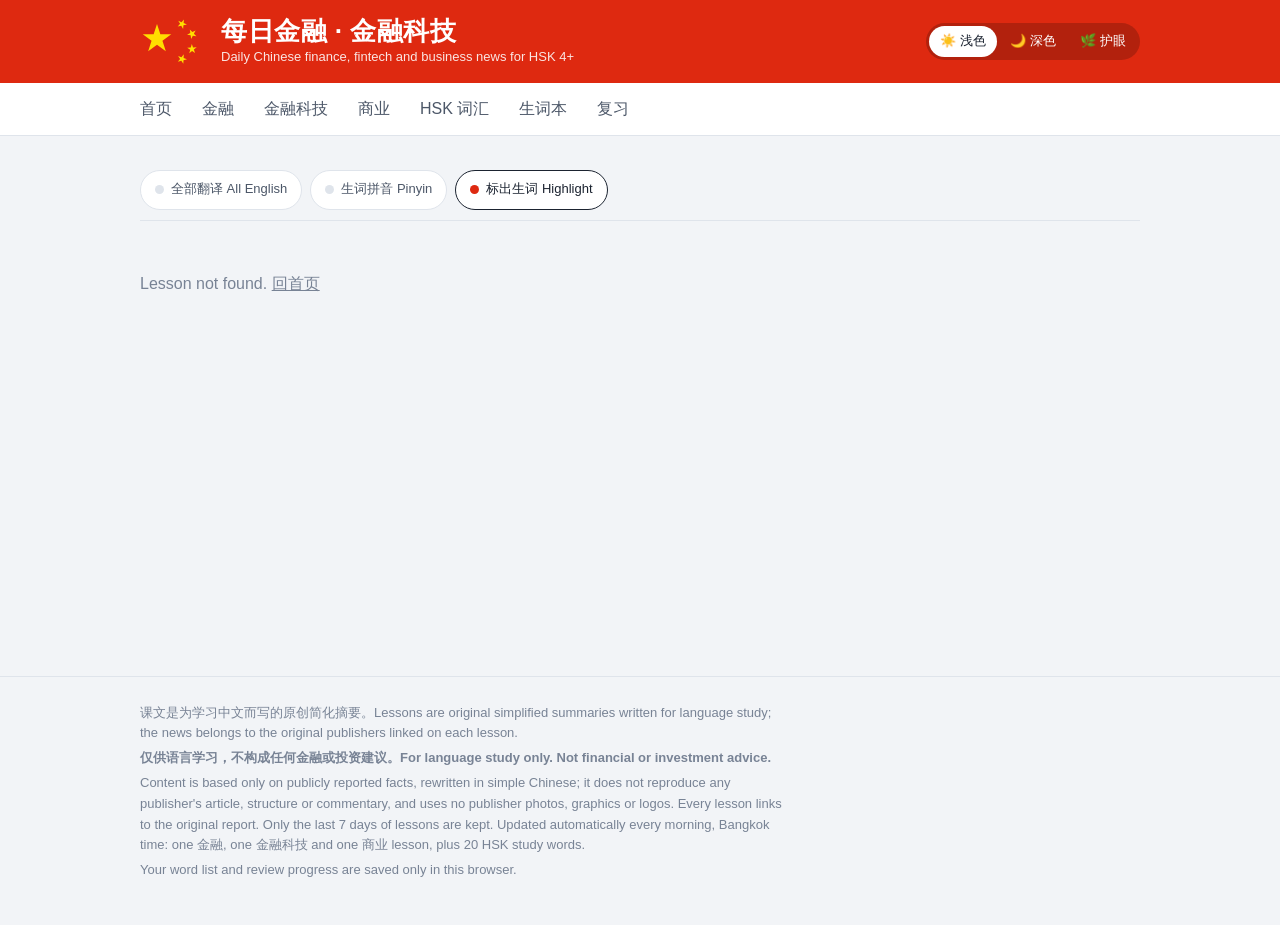
==== commit 6f7ad9cb: "Add 商业 business category and HSK 词汇 daily word tab - New business lesson category (tab, chip colour," ====
--- a/lesson.html
+++ b/lesson.html
@@ -8,7 +8,7 @@
 <meta name="referrer" content="strict-origin-when-cross-origin">
 <meta name="theme-color" content="#DE2910">
 <title>课文 · 每日金融</title>
-<meta name="description" content="Daily Chinese finance &amp; fintech news, simplified for HSK 4 learners, with vocabulary.">
+<meta name="description" content="Daily Chinese finance, fintech &amp; business news, simplified for HSK 4 learners, with vocabulary.">
 <link rel="icon" href="data:image/svg+xml,<svg xmlns=%22http://www.w3.org/2000/svg%22 viewBox=%220 0 100 100%22><rect width=%22100%22 height=%22100%22 rx=%2222%22 fill=%22%23DE2910%22/><polygon fill=%22%23FFDE00%22 points=%2250,16 58.5,40.3 84.2,40.9 63.7,56.4 71.2,81.1 50,66.4 28.8,81.1 36.3,56.4 15.8,40.9 41.5,40.3%22/></svg>">
 <link rel="preconnect" href="https://fonts.googleapis.com">
 <link rel="preconnect" href="https://fonts.gstatic.com" crossorigin>
@@ -20,7 +20,7 @@
 <header class="masthead"><div class="wrap">
   <a class="brand" href="./">
     <svg class="stars" viewBox="0 0 15 11" width="75" height="55" role="img" aria-label="五星红旗 Five-star Red Flag"><g fill="currentColor"><polygon points="5.000,2.000 5.674,4.073 7.853,4.073 6.090,5.354 6.763,7.427 5.000,6.146 3.237,7.427 3.910,5.354 2.147,4.073 4.326,4.073"/><polygon points="9.143,2.514 9.619,1.966 9.246,1.343 9.914,1.628 10.391,1.080 10.328,1.803 10.996,2.088 10.288,2.251 10.224,2.975 9.851,2.352"/><polygon points="11.010,4.141 11.662,3.821 11.560,3.102 12.065,3.624 12.718,3.304 12.378,3.946 12.884,4.467 12.168,4.343 11.829,4.985 11.726,4.266"/><polygon points="11.038,6.725 11.765,6.699 11.964,6.001 12.213,6.683 12.939,6.657 12.367,7.105 12.616,7.787 12.014,7.382 11.442,7.830 11.641,7.131"/><polygon points="9.219,8.375 9.899,8.632 10.353,8.064 10.319,8.790 10.999,9.046 10.298,9.239 10.265,9.964 9.865,9.357 9.165,9.550 9.618,8.982"/></g></svg>
-    <span class="brand-text"><span class="brand-name">每日金融 · 金融科技</span><span class="brand-sub">Daily Chinese finance and fintech news for HSK 4+</span></span>
+    <span class="brand-text"><span class="brand-name">每日金融 · 金融科技</span><span class="brand-sub">Daily Chinese finance, fintech and business news for HSK 4+</span></span>
   </a>
   <div class="themes" role="group" aria-label="主题 Theme">
     <button type="button" data-theme-set="light" title="浅色 Light">☀️<span>浅色</span></button>
@@ -32,6 +32,8 @@
   <a href="./" data-c="all">首页</a>
   <a href="./?c=finance" data-c="finance">金融</a>
   <a href="./?c=fintech" data-c="fintech">金融科技</a>
+  <a href="./?c=business" data-c="business">商业</a>
+  <a href="hsk.html" data-p="hsk">HSK 词汇</a>
   <a href="vocab.html" data-p="vocab">生词本</a>
   <a href="review.html" data-p="review">复习<span id="due" class="badge" hidden></span></a>
 </div></nav>
@@ -47,7 +49,7 @@
 <footer><div class="wrap">
   <p>课文是为学习中文而写的原创简化摘要。Lessons are original simplified summaries written for language study; the news belongs to the original publishers linked on each lesson.</p>
   <p><strong>仅供语言学习，不构成任何金融或投资建议。For language study only. Not financial or investment advice.</strong></p>
-  <p>Content is based only on publicly reported facts, rewritten in simple Chinese; it does not reproduce any publisher's article, structure or commentary, and uses no publisher photos, graphics or logos. Every lesson links to the original report. Only the last 7 days of lessons are kept. Updated automatically every morning (金融) and weekday lunchtime (金融科技), Bangkok time.</p>
+  <p>Content is based only on publicly reported facts, rewritten in simple Chinese; it does not reproduce any publisher's article, structure or commentary, and uses no publisher photos, graphics or logos. Every lesson links to the original report. Only the last 7 days of lessons are kept. Updated automatically every morning, Bangkok time: one 金融, one 金融科技 and one 商业 lesson, plus 20 HSK study words.</p>
   <p>Your word list and review progress are saved only in this browser.</p>
 </div></footer>
 <script src="assets/app.js"></script>
--- a/assets/style.css
+++ b/assets/style.css
@@ -14,6 +14,8 @@
   --red-soft: #fde9e5;
   --jade: #0f7b6c;
   --jade-soft: #dff2ee;
+  --gold: #8a5300;          /* business */
+  --gold-soft: #fbeed3;
   --hl: #ffec80;            /* new-word highlighter */
   --on-flag: #ffffff;
   --zh: "Noto Sans SC", "PingFang SC", "Microsoft YaHei", sans-serif;
@@ -23,18 +25,18 @@
 @media (prefers-color-scheme: dark) {
   :root:not([data-theme]) {
     --flag: #c2200b; --bg: #0f1318; --card: #181e26; --ink: #e9edf2; --ink-2: #b3bcc9; --ink-3: #7f8a9a;
-    --line: #2b3440; --red: #ff7a66; --red-soft: #3a1b16; --jade: #5fcdb9; --jade-soft: #14332e; --hl: #6b5a00;
+    --line: #2b3440; --red: #ff7a66; --red-soft: #3a1b16; --jade: #5fcdb9; --jade-soft: #14332e; --gold: #f0b85a; --gold-soft: #3a2a10; --hl: #6b5a00;
     color-scheme: dark;
   }
 }
 :root[data-theme="dark"] {
   --flag: #c2200b; --bg: #0f1318; --card: #181e26; --ink: #e9edf2; --ink-2: #b3bcc9; --ink-3: #7f8a9a;
-  --line: #2b3440; --red: #ff7a66; --red-soft: #3a1b16; --jade: #5fcdb9; --jade-soft: #14332e; --hl: #6b5a00;
+  --line: #2b3440; --red: #ff7a66; --red-soft: #3a1b16; --jade: #5fcdb9; --jade-soft: #14332e; --gold: #f0b85a; --gold-soft: #3a2a10; --hl: #6b5a00;
   color-scheme: dark;
 }
 :root[data-theme="eye"] {   /* 护眼: soft green paper */
   --flag: #c8321e; --bg: #dfead3; --card: #ecf3e3; --ink: #27301f; --ink-2: #4a5540; --ink-3: #6f7a63;
-  --line: #c9d7bb; --red: #b02a14; --red-soft: #f1ddcf; --jade: #1d6b55; --jade-soft: #cfe5d2; --hl: #f3e27a;
+  --line: #c9d7bb; --red: #b02a14; --red-soft: #f1ddcf; --jade: #1d6b55; --jade-soft: #cfe5d2; --gold: #7a4c00; --gold-soft: #f0e2bf; --hl: #f3e27a;
   color-scheme: light;
 }
 
@@ -103,6 +105,8 @@
   padding: 2px 8px; border-radius: 6px; background: var(--red-soft); color: var(--red);
 }
 .chip.fintech { background: var(--jade-soft); color: var(--jade); }
+.chip.business { background: var(--gold-soft); color: var(--gold); }
+.chip.hsk { background: var(--ink); color: var(--card); font-family: var(--ui); }
 
 /* ---------- home ---------- */
 .study {
@@ -352,6 +356,40 @@
 .deck-empty p { color: var(--ink-2); max-width: 52ch; margin: 0 auto; }
 .deck-links { display: flex; flex-wrap: wrap; justify-content: center; gap: 10px; margin-top: 22px !important; }
 
+/* ---------- HSK 词汇 ---------- */
+.hskstrip { margin: -20px 0 36px; }
+.hskstrip a { display: flex; flex-wrap: wrap; align-items: center; gap: 6px 12px; text-decoration: none; color: var(--ink);
+  background: var(--card); border: 1px solid var(--line); border-radius: 16px; padding: 12px 18px; }
+.hskstrip a:hover { border-color: var(--ink); }
+.hs-t { font-family: var(--zh); font-weight: 700; }
+.hskstrip .meta { margin-left: auto; }
+.hprog { background: var(--card); border: 1px solid var(--line); border-radius: 20px; padding: 20px 24px; margin-bottom: 36px; }
+.hp-top { display: flex; flex-wrap: wrap; align-items: baseline; gap: 4px 16px; }
+.hp-top .meta { margin: 0; }
+.hbar { display: flex; height: 12px; border-radius: 999px; background: var(--line); overflow: hidden; margin: 14px 0 8px; }
+.hbar i, .hlegend i { display: inline-block; height: 100%; }
+.hbar .k, .hlegend .k { background: var(--jade); }
+.hbar .l, .hlegend .l { background: var(--red); }
+.hbar .o, .hlegend .o { background: var(--ink-3); }
+.hlegend { display: flex; flex-wrap: wrap; gap: 4px 18px; margin: 0; }
+.hlegend i { width: 10px; height: 10px; border-radius: 3px; margin-right: 6px; vertical-align: -1px; background: var(--line); }
+.htoday { margin-bottom: 40px; }
+.htoday h2 { font-family: var(--zh); font-size: 22px; font-weight: 900; margin: 0; }
+.htoday .lv-head .btn:first-of-type { margin-left: auto; }
+.hgrid { display: grid; grid-template-columns: repeat(auto-fill, minmax(280px, 1fr)); gap: 16px; }
+.hcard { background: var(--card); border: 1px solid var(--line); border-radius: 20px; padding: 16px 18px 18px; }
+.hc-head { display: flex; align-items: center; gap: 4px 8px; }
+.hc-head .big { font-family: var(--zh); font-size: 34px; font-weight: 900; line-height: 1.2; }
+.hc-n { margin-left: auto; }
+.hc-py { color: var(--red); font-family: var(--zh); font-size: 16px; margin: 0; }
+.hcard .def { margin: 4px 0 6px; font-size: 15px; }
+.hcard .pos { font-size: 12px; color: var(--ink-3); border: 1px solid var(--line); border-radius: 5px; padding: 0 6px; margin-right: 8px; }
+.lvl { font-size: 12px; color: var(--ink-3); white-space: nowrap; }
+.hcard .ex { margin-top: 8px; padding: 8px 12px; }
+.hcard .ex .z { font-size: 16px; }
+.hex { display: block; font-family: var(--zh); font-size: 13px; color: var(--ink-3); }
+.hsktag { font-family: var(--ui); font-size: 11px; font-weight: 700; color: var(--card); background: var(--ink); border-radius: 5px; padding: 1px 6px; text-decoration: none; vertical-align: 3px; }
+
 /* ---------- footer ---------- */
 footer { border-top: 1px solid var(--line); padding: 22px 0 40px; font-size: 13px; color: var(--ink-3); }
 footer p { margin: 4px 0; max-width: 90ch; }
